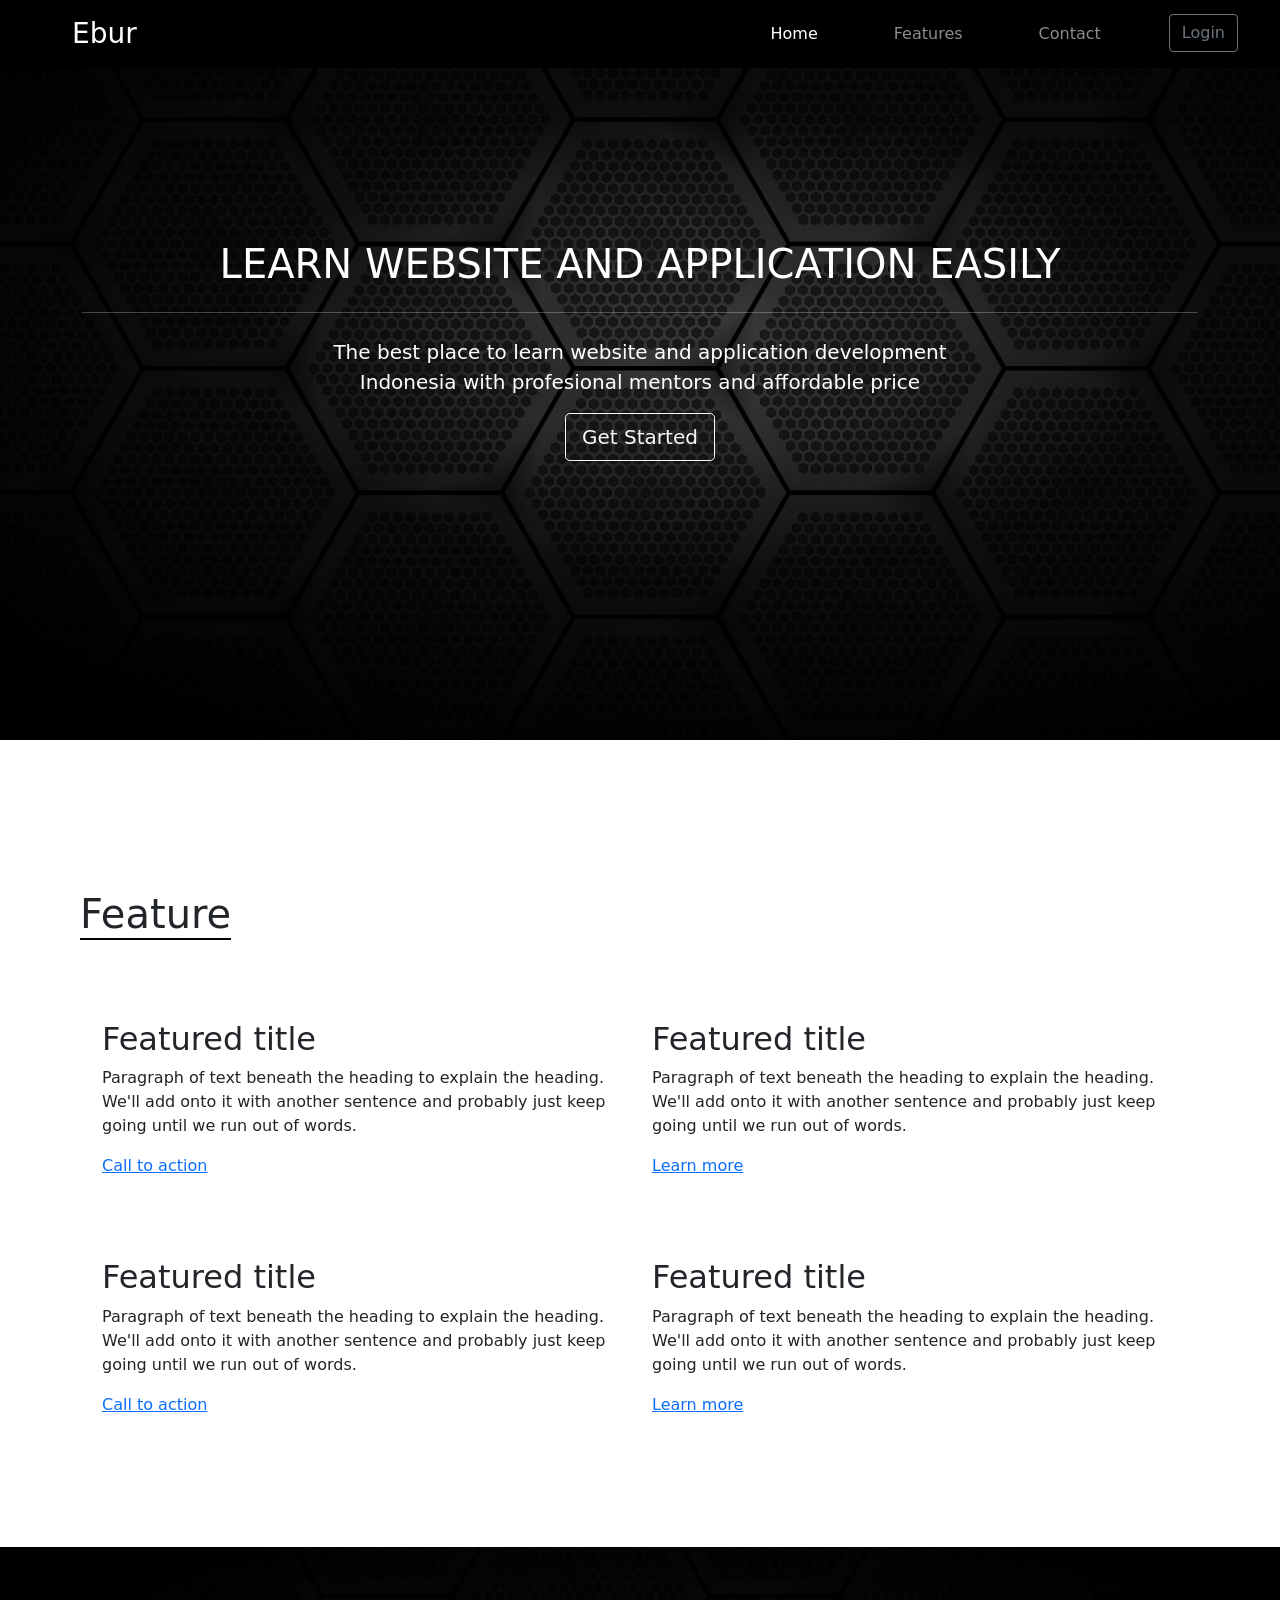
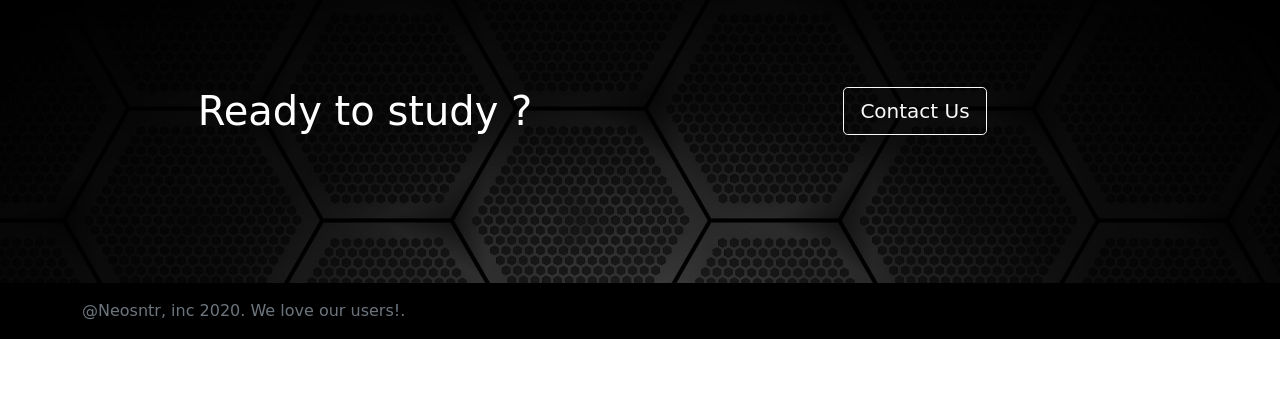
==== index.html @ 44151724 "Initial commit" ====
<!DOCTYPE html>
<html lang="en">
  <head>
    <meta charset="UTF-8" />
    <meta http-equiv="X-UA-Compatible" content="IE=edge" />
    <meta name="viewport" content="width=device-width, initial-scale=1.0" />
    <link rel="stylesheet" href="css/bootstrap.css" />
    <link rel="stylesheet" href="style.css" />
    <title>Portfolio</title>
  </head>
  <body>
    <!-- Navbar -->
    <nav class="navbar navbar-expand-lg navbar-dark fixed-top">
      <div class="container-fluid">
        <a class="navbar-brand fs-3" href="">Ebur</a>
        <button class="navbar-toggler" type="button" data-bs-toggle="collapse" data-bs-target="#navbarNav" aria-controls="navbarNav" aria-expanded="false" aria-label="Toggle navigation">
          <span class="navbar-toggler-icon"></span>
        </button>
        <div class="collapse navbar-collapse" id="navbarNav">
          <ul class="navbar-nav ms-auto">
            <li class="nav-item">
              <a class="nav-link active" aria-current="page" href="#">Home</a>
            </li>
            <li class="nav-item">
              <a class="nav-link" href="#Feature">Features</a>
            </li>
            <li class="nav-item">
              <a class="nav-link" href="#">Contact</a>
            </li>
            <li class="nav-item">
              <a class="btn btn-outline-secondary">Login</a>
            </li>
          </ul>
        </div>
      </div>
    </nav>
    <!-- Akhir Nav -->
    <!-- Jumpbotron -->
    <div class="jumbotron jumbotron-fluid text-center">
      <div class="container">
        <h1 class="display-4 fs-1">LEARN WEBSITE AND APPLICATION EASILY</h1>
        <hr class="my-4" />
        <p class="lead fs-5">
          The best place to learn website and application development <br />
          Indonesia with profesional mentors and affordable price
        </p>
        <a class="btn btn-outline-light btn-lg" href="#" role="button">Get Started</a>
      </div>
    </div>
    <!-- End -->
    <!-- Feature -->
    <div id="Feature" class="feature">
      <h1 class="feature-h1">Feature</h1>
      <div class="container">
        <div class="row">
          <div class="col">
            <h2>Featured title</h2>
            <p>Paragraph of text beneath the heading to explain the heading. We'll add onto it with another sentence and probably just keep going until we run out of words.</p>
            <a href="#"> Call to action </a>
          </div>
          <div class="col">
            <div class="feature-icon bg-primary bg-gradient"></div>
            <h2>Featured title</h2>
            <p>Paragraph of text beneath the heading to explain the heading. We'll add onto it with another sentence and probably just keep going until we run out of words.</p>
            <a href="#"> Learn more </a>
          </div>
        </div>
        <div class="row">
          <div class="col">
            <h2>Featured title</h2>
            <p>Paragraph of text beneath the heading to explain the heading. We'll add onto it with another sentence and probably just keep going until we run out of words.</p>
            <a href="#"> Call to action </a>
          </div>
          <div class="col">
            <div class="feature-icon bg-primary bg-gradient"></div>
            <h2>Featured title</h2>
            <p>Paragraph of text beneath the heading to explain the heading. We'll add onto it with another sentence and probably just keep going until we run out of words.</p>
            <a href="#"> Learn more </a>
          </div>
        </div>
      </div>
    </div>
    <!-- End -->
    <!-- Contact -->
    <div id="Contact">
      <div class="jumbotron text-center">
        <div class="container px-4">
          <div class="row gx-5">
            <div class="col contact-content">
              <h1 class="display-5 fs-1">Ready to study ?</h1>
            </div>
            <div class="col contact-content">
              <a class="btn btn-outline-light btn-lg" href="#" role="button">Contact Us</a>
            </div>
          </div>
        </div>
      </div>
      <!-- End -->
      <!-- Footer -->
      <footer class="footer mt-auto py-3" style="background-color: black">
        <div class="container">
          <span class="text-muted">@Neosntr, inc 2020. We love our users!.</span>
        </div>
      </footer>
      <!-- End -->
    </div>
    <script src="js/bootstrap.js"></script>
  </body>
</html>
---- style.css ----
* {
  margin: 0;
  padding: 0;
}
/* Navbar */
nav ul li {
  padding: 0 30px;
}

.navbar-brand {
  padding-left: 60px;
}

nav {
  background-color: black;
}

/* jumbotron */
.jumbotron-fluid {
  background-image: url("media/jumbotron.jpg");
  background-size: cover;
  height: 800px;
  padding-top: 300px;
  color: white;
}

/* Feature */
.feature {
  padding: 150px 0;
}

.feature-h1 {
  margin-left: 80px;
  margin-bottom: 40px;
  border-bottom: 2px solid black;
  width: fit-content;
}

.row {
  padding: 40px 20px;
}

/* Contact */
.jumbotron {
  background-image: url("media/contact.jpg");
  background-size: cover;
  color: white;
}

.contact-content {
  padding: 100px 0;
}

/* Responsive Breakpoint */
@media (min-width: 992px) {
  .jumbotron {
    margin-top: -60px;
  }
}
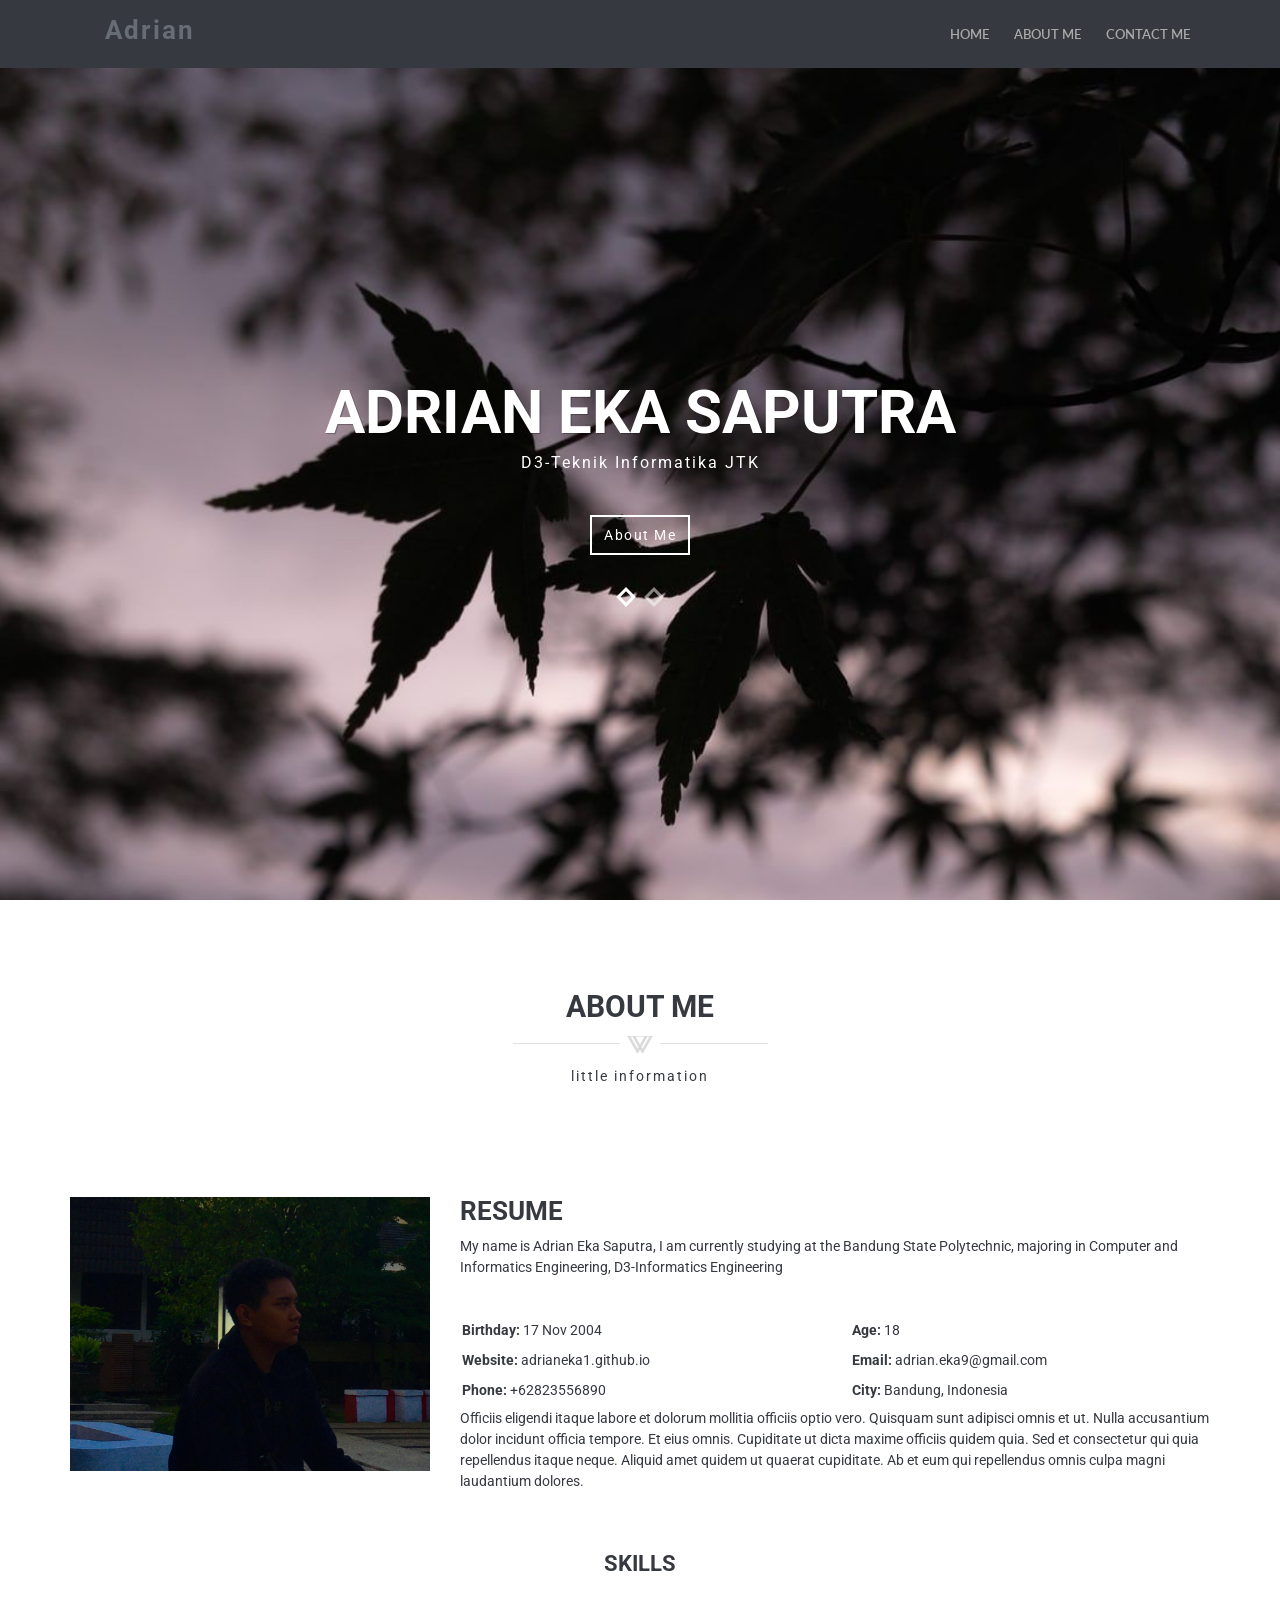
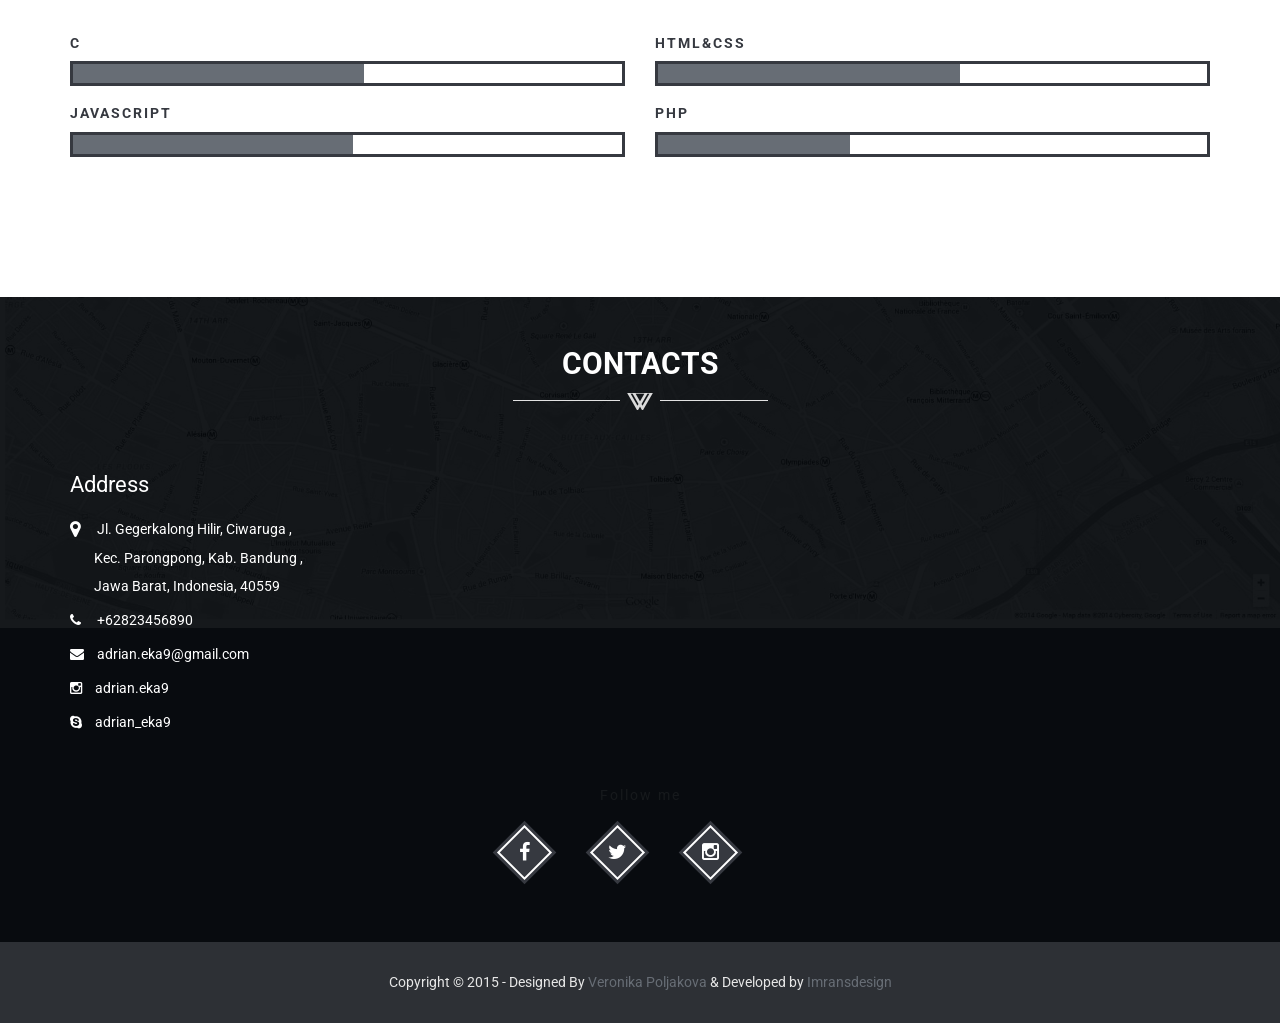
==== commit bfac44c7: "first commit" ====
--- a/index.html
+++ b/index.html
@@ -1,109 +1,353 @@
-<!DOCTYPE html>
-<html lang="en">
-  <head>
-    <meta charset="UTF-8" />
-    <meta http-equiv="X-UA-Compatible" content="IE=edge" />
-    <meta name="viewport" content="width=device-width, initial-scale=1.0" />
-    <link rel="stylesheet" href="css/bootstrap.css" />
-    <link rel="stylesheet" href="style.css" />
-    <title>Portfolio</title>
-  </head>
-  <body>
-    <!-- Navbar -->
-    <nav class="navbar navbar-expand-lg navbar-dark fixed-top">
-      <div class="container-fluid">
-        <a class="navbar-brand fs-3" href="">Ebur</a>
-        <button class="navbar-toggler" type="button" data-bs-toggle="collapse" data-bs-target="#navbarNav" aria-controls="navbarNav" aria-expanded="false" aria-label="Toggle navigation">
-          <span class="navbar-toggler-icon"></span>
-        </button>
-        <div class="collapse navbar-collapse" id="navbarNav">
-          <ul class="navbar-nav ms-auto">
-            <li class="nav-item">
-              <a class="nav-link active" aria-current="page" href="#">Home</a>
-            </li>
-            <li class="nav-item">
-              <a class="nav-link" href="#Feature">Features</a>
-            </li>
-            <li class="nav-item">
-              <a class="nav-link" href="#">Contact</a>
-            </li>
-            <li class="nav-item">
-              <a class="btn btn-outline-secondary">Login</a>
-            </li>
-          </ul>
-        </div>
-      </div>
-    </nav>
-    <!-- Akhir Nav -->
-    <!-- Jumpbotron -->
-    <div class="jumbotron jumbotron-fluid text-center">
-      <div class="container">
-        <h1 class="display-4 fs-1">LEARN WEBSITE AND APPLICATION EASILY</h1>
-        <hr class="my-4" />
-        <p class="lead fs-5">
-          The best place to learn website and application development <br />
-          Indonesia with profesional mentors and affordable price
-        </p>
-        <a class="btn btn-outline-light btn-lg" href="#" role="button">Get Started</a>
-      </div>
-    </div>
-    <!-- End -->
-    <!-- Feature -->
-    <div id="Feature" class="feature">
-      <h1 class="feature-h1">Feature</h1>
-      <div class="container">
-        <div class="row">
-          <div class="col">
-            <h2>Featured title</h2>
-            <p>Paragraph of text beneath the heading to explain the heading. We'll add onto it with another sentence and probably just keep going until we run out of words.</p>
-            <a href="#"> Call to action </a>
-          </div>
-          <div class="col">
-            <div class="feature-icon bg-primary bg-gradient"></div>
-            <h2>Featured title</h2>
-            <p>Paragraph of text beneath the heading to explain the heading. We'll add onto it with another sentence and probably just keep going until we run out of words.</p>
-            <a href="#"> Learn more </a>
-          </div>
-        </div>
-        <div class="row">
-          <div class="col">
-            <h2>Featured title</h2>
-            <p>Paragraph of text beneath the heading to explain the heading. We'll add onto it with another sentence and probably just keep going until we run out of words.</p>
-            <a href="#"> Call to action </a>
-          </div>
-          <div class="col">
-            <div class="feature-icon bg-primary bg-gradient"></div>
-            <h2>Featured title</h2>
-            <p>Paragraph of text beneath the heading to explain the heading. We'll add onto it with another sentence and probably just keep going until we run out of words.</p>
-            <a href="#"> Learn more </a>
-          </div>
-        </div>
-      </div>
-    </div>
-    <!-- End -->
-    <!-- Contact -->
-    <div id="Contact">
-      <div class="jumbotron text-center">
-        <div class="container px-4">
-          <div class="row gx-5">
-            <div class="col contact-content">
-              <h1 class="display-5 fs-1">Ready to study ?</h1>
-            </div>
-            <div class="col contact-content">
-              <a class="btn btn-outline-light btn-lg" href="#" role="button">Contact Us</a>
-            </div>
-          </div>
-        </div>
-      </div>
-      <!-- End -->
-      <!-- Footer -->
-      <footer class="footer mt-auto py-3" style="background-color: black">
-        <div class="container">
-          <span class="text-muted">@Neosntr, inc 2020. We love our users!.</span>
-        </div>
-      </footer>
-      <!-- End -->
-    </div>
-    <script src="js/bootstrap.js"></script>
-  </body>
+<!doctype html>
+<html lang="en-US">
+	<head>
+
+		<meta charset="utf-8">
+		<meta http-equiv="X-UA-Compatible" content="IE=edge">
+		<title>PortFolio AdrianEkaS(221511036)</title>
+        <link href="img/arrow-right.png" rel="icon">
+
+
+		<meta content="" name="description">
+        <meta content="" name="keywords">
+
+		<!-- Mobile Metas -->
+		<meta name="viewport" content="width=device-width, initial-scale=1">
+        
+        <!-- Google Fonts  -->
+		<link href='http://fonts.googleapis.com/css?family=Roboto:400,700,500' rel='stylesheet' type='text/css'> <!-- Body font -->
+		<link href='http://fonts.googleapis.com/css?family=Lato:300,400' rel='stylesheet' type='text/css'> <!-- Navbar font -->
+        <link href="https://fonts.googleapis.com/css2?family=Antonio:wght@100&family=Pacifico&display=swap" rel="stylesheet">
+
+		<!-- Libs and Plugins CSS -->
+		<link rel="stylesheet" href="inc/bootstrap/css/bootstrap.min.css">
+		<link rel="stylesheet" href="inc/animations/css/animate.min.css">
+		<link rel="stylesheet" href="inc/font-awesome/css/font-awesome.min.css"> <!-- Font Icons -->
+		<link rel="stylesheet" href="inc/owl-carousel/css/owl.carousel.css">
+		<link rel="stylesheet" href="inc/owl-carousel/css/owl.theme.css">
+
+		<!-- Theme CSS -->
+        <link rel="stylesheet" href="css/reset.css">
+		<link rel="stylesheet" href="css/style.css">
+		<link rel="stylesheet" href="css/mobile.css">
+
+		<!-- Skin CSS -->
+		<link rel="stylesheet" href="css/skin/cool-gray.css">
+        <!-- <link rel="stylesheet" href="css/skin/ice-blue.css"> -->
+        <!-- <link rel="stylesheet" href="css/skin/summer-orange.css"> -->
+        <!-- <link rel="stylesheet" href="css/skin/fresh-lime.css"> -->
+        <!-- <link rel="stylesheet" href="css/skin/night-purple.css"> -->
+
+		<!-- HTML5 Shim and Respond.js IE8 support of HTML5 elements and media queries -->
+		<!-- WARNING: Respond.js doesn't work if you view the page via file:// -->
+
+		<!--[if lt IE 9]>
+			<script src="https://oss.maxcdn.com/html5shiv/3.7.2/html5shiv.min.js"></script>
+			<script src="https://oss.maxcdn.com/respond/1.4.2/respond.min.js"></script>
+		<![endif]-->
+
+	</head>
+
+    <body data-spy="scroll" data-target="#main-navbar">
+        <div class="page-loader"></div>  <!-- Display loading image while page loads -->
+    	<div class="body">
+        
+            <!--========== BEGIN HEADER ==========-->
+            <header id="header" class="header-main">
+
+                <!-- Begin Navbar -->
+                <nav id="main-navbar" class="navbar navbar-default navbar-fixed-top" role="navigation"> <!-- Classes: navbar-default, navbar-inverse, navbar-fixed-top, navbar-fixed-bottom, navbar-transparent. Note: If you use non-transparent navbar, set "height: 98px;" to #header -->
+
+                  <div class="container">
+
+                    <!-- Brand and toggle get grouped for better mobile display -->
+                    <div class="navbar-header">
+                      <button type="button" class="navbar-toggle collapsed" data-toggle="collapse" data-target="#bs-example-navbar-collapse-1">
+                        <span class="sr-only">Toggle navigation</span>
+                        <span class="icon-bar"></span>
+                        <span class="icon-bar"></span>
+                        <span class="icon-bar"></span>
+                      </button>
+                      <a class="logo" href="index.html"><h3>Adrian</h3></a>
+                    </div>
+
+                    <!-- Collect the nav links, forms, and other content for toggling -->
+                    <div class="collapse navbar-collapse" id="bs-example-navbar-collapse-1">
+                        <ul class="nav navbar-nav navbar-right">
+                            <li><a class="page-scroll" href="body">Home</a></li>
+                            <li><a class="page-scroll" href="#about-section">About Me</a></li>
+                            <li><a class="page-scroll" href="#contact-section">Contact Me</a></li>
+                        </ul>
+                        <!--Hamburg button-->
+                        <div class="menu-toggle">
+                            <!-- <input type="checkbox" name="" id=""> -->
+                            <span></span>
+                            <span></span>
+                            <span></span>
+                        </div>
+                    </div><!-- /.navbar-collapse -->
+                  </div><!-- /.container -->
+                </nav>
+                <!-- End Navbar -->
+
+            </header>
+            <!-- ========= END HEADER =========-->
+            
+            
+            
+            
+        	<!-- Begin text carousel intro section -->
+			<section id="text-carousel-intro-section" class="parallax" data-stellar-background-ratio="0.5" style="background-image: url(img/slider1.jpg);">
+				
+				<div class="container">
+					<div class="caption text-center text-white" data-stellar-ratio="0.7">
+
+						<div id="owl-intro-text" class="owl-carousel">
+							<div class="item">
+								<h1>Adrian Eka Saputra</h1>
+								<p>D3-Teknik Informatika JTK</p>
+                                <div class="extra-space-l"></div>
+								<a class="btn btn-blank page-scroll" href="#about-section" role="button">About Me</a>
+							</div>
+							<div class="item">
+								<h1>Adrian Eka Saputra</h1>
+								<p>D3-Teknik Informatika JTK</p>
+                                <div class="extra-space-l"></div>
+								<a class="btn btn-blank page-scroll" href="#contact-section" role="button">Contact Me</a>
+							</div>
+						</div>
+
+					</div> <!-- /.caption -->
+				</div> <!-- /.container -->
+
+			</section>
+			<!-- End text carousel intro section -->
+                
+                
+                
+                
+            <!-- Begin about section -->
+			<section id="about-section" class="page bg-style1">
+                <!-- Begin page header-->
+                <div class="page-header-wrapper">
+                    <div class="container">
+                        <div class="extra-space-l"></div>
+                        <div class="page-header text-center wow fadeInUp" data-wow-delay="0.3s">
+                            <h2>About Me</h2>
+                            <div class="devider"></div>
+                            <p class="subtitle">little information</p>
+                        </div>
+                    </div>
+                </div>
+                <!-- End page header-->
+
+                <!-- Begin rotate box-1 -->
+                <div class="about" style="position: relative; margin-top: 50px;">
+                    <div class="container">
+                        <div class="row">
+                            <div class="col-lg-4">
+                              <img src="img/1.jpg" class="img-fluid" alt="" style="width: 100%;">
+                            </div>
+                            <div class="col-lg-8 pt-4 pt-lg-0 content">
+                              <h3 class="">RESUME</h3>
+                              <p class="fst-italic">
+                                My name is Adrian Eka Saputra, I am currently studying at the Bandung State Polytechnic, majoring in Computer and Informatics Engineering, D3-Informatics Engineering
+                              </p>
+                              <div class="extra-space-l"></div>
+                              <div class="row">
+                                <div class="col-lg-6">
+                                  <ul>
+                                    <li><i class=""></i> <strong>Birthday:</strong> 17 Nov 2004</li>
+                                    <li><i class=""></i> <strong>Website:</strong> adrianeka1.github.io</li>
+                                    <li><i class=""></i> <strong>Phone:</strong> +62823556890</li>
+                                  </ul>
+                                </div>
+                                <div class="col-lg-6">
+                                  <ul>
+                                    <li><i class=""></i> <strong>Age:</strong> 18</li>
+                                    <li><i class=""></i> <strong>Email:</strong> adrian.eka9@gmail.com</li>
+                                    <li><i class=""></i> <strong>City:</strong> Bandung, Indonesia</li>
+                                  </ul>
+                                </div>
+                              </div>
+                              <p>
+                                Officiis eligendi itaque labore et dolorum mollitia officiis optio vero. Quisquam sunt adipisci omnis et ut. Nulla accusantium dolor incidunt officia tempore. Et eius omnis.
+                                Cupiditate ut dicta maxime officiis quidem quia. Sed et consectetur qui quia repellendus itaque neque. Aliquid amet quidem ut quaerat cupiditate. Ab et eum qui repellendus omnis culpa magni laudantium dolores.
+                              </p>
+                            </div>
+                          </div> <!-- /.row -->
+                    </div> <!-- /.container -->
+                </div>
+                <!-- End rotate box-1 -->
+                
+                <div class="extra-space-l"></div>
+                
+                <!-- Begin page header--> 
+                <div class="page-header-wrapper" style="position: relative; margin-top: 20px;">
+                    <div class="container">
+                        <div class="page-header text-center wow fadeInUp" data-wow-delay="0.3s">
+                            <h4>SKILLS</h4>
+                        </div>
+                    </div>
+                </div>
+                <!-- End page header-->
+                
+                <!-- Begin Our Skills -->
+                <div class="our-skills">
+                	<div class="container">
+                    	<div class="row">
+                        
+                        	<div class="col-sm-6">
+                                <div class="skill-bar wow slideInLeft" data-wow-delay="0.2s">
+                                    <div class="progress-lebel">
+                                        <h6>C</h6>
+                                    </div>
+                                    <div class="progress">
+                                      <div class="progress-bar" role="progressbar" aria-valuenow="53" aria-valuemin="0" aria-valuemax="100" style="width: 53%;">
+                                      </div>
+                                    </div>
+                                </div>
+                            </div>
+                            
+                            <div class="col-sm-6">
+                                <div class="skill-bar wow slideInRight" data-wow-delay="0.2s">
+                                    <div class="progress-lebel">
+                                        <h6>HTML&CSS</h6>
+                                    </div>
+                                    <div class="progress">
+                                      <div class="progress-bar" role="progressbar" aria-valuenow="55" aria-valuemin="0" aria-valuemax="100" style="width: 55%;">
+                                      </div>
+                                    </div>
+                                </div>
+                            </div>
+                            
+                            <div class="col-sm-6">
+                                <div class="skill-bar wow slideInLeft" data-wow-delay="0.4s">
+                                    <div class="progress-lebel">
+                                        <h6>JAVASCRIPT</h6>
+                                    </div>
+                                    <div class="progress">
+                                      <div class="progress-bar" role="progressbar" aria-valuenow="51" aria-valuemin="0" aria-valuemax="100" style="width: 51%;">
+                                      </div>
+                                    </div>
+                                </div>
+                            </div>
+                            
+                            <div class="col-sm-6">
+                                <div class="skill-bar wow slideInRight" data-wow-delay="0.4s">
+                                    <div class="progress-lebel">
+                                        <h6>PHP</h6>
+                                    </div>
+                                    <div class="progress">
+                                      <div class="progress-bar" role="progressbar" aria-valuenow="35" aria-valuemin="0" aria-valuemax="100" style="width: 35%;">
+                                      </div>
+                                    </div>
+                                </div>
+                            </div>
+                            
+                        </div> <!-- /.row -->
+                    </div> <!-- /.container -->
+                </div>
+                <!-- End Our Skill -->
+          </section><br><br><br><br><br>
+          <!-- End about section -->                          
+                
+            <!-- Begin contact section -->
+			<section id="contact-section" class="page text-white parallax" data-stellar-background-ratio="0.5" style="background-image: url(img/map-bg.jpg);">
+            <div class="cover"></div>
+            
+                 <!-- Begin page header-->
+                <div class="page-header-wrapper">
+                    <div class="container">
+                        <div class="page-header text-center wow fadeInDown" data-wow-delay="0.4s">
+                            <h2>Contacts</h2>
+                            <div class="devider"></div>
+                        </div>
+                    </div>
+                </div>
+                <!-- End page header-->
+                
+                <div class="contact" data-wow-delay="0.4s">
+                    <div class="container">
+                    	<div class="row">
+                        
+                            <div class="col-sm-6 wow fadeInUp   ">
+                                <div class="contact-info">
+                                    <h4>Address</h4>
+                                    <ul class="contact-address">
+			                            <li><i class="fa fa-map-marker fa-lg"></i>&nbsp; Jl. Gegerkalong Hilir, Ciwaruga ,<br><br>&nbsp;&nbsp;&nbsp;&nbsp;&nbsp;&nbsp;&nbsp; Kec. Parongpong, Kab. Bandung ,<br><br>&nbsp;&nbsp;&nbsp;&nbsp;&nbsp;&nbsp;&nbsp; Jawa Barat, Indonesia, 40559</li>
+			                            <li><i class="fa fa-phone"></i>&nbsp; +62823456890</li>
+			                            <li><i class="fa fa-envelope"></i> adrian.eka9@gmail.com</li>
+			                            <li><i class="fa fa-instagram"></i> adrian.eka9</li>
+			                            <li><i class="fa fa-skype"></i> adrian_eka9</li>
+			                        </ul>
+                                </div>
+                            </div>
+                        
+                        	<div class="col-sm-6">
+                                <div class="wow slideInLeft">
+                                    <iframe src="https://www.google.com/maps/embed?pb=!1m18!1m12!1m3!1d3961.1535158114493!2d107.57158381379251!3d-6.872202069147604!2m3!1f0!2f0!3f0!3m2!1i1024!2i768!4f13.1!3m3!1m2!1s0x2e68e420abc30acf%3A0x10569255865460a5!2sPoliteknik%20Negeri%20Bandung!5e0!3m2!1sen!2sid!4v1668011132687!5m2!1sen!2sid" width="100%" height="300" style="border:0;" allowfullscreen="" loading="lazy" referrerpolicy="no-referrer-when-downgrade"></iframe>
+                                </div>
+                            </div>                                                                                
+                        </div> <!-- /.row -->
+                        <div class="row">
+                            <div class="col">
+                                <div class="container">
+                                    <ul class="social-list">
+                                        <p class="subtitle">Follow me</p><br>
+                                        <li> <a href="#" class="rotate-box-1 square-icon text-center wow zoomIn" data-wow-delay="0.3s"><span class="rotate-box-icon"><i class="fa fa-facebook"></i></span></a></li>
+                                        <li> <a href="#" class="rotate-box-1 square-icon text-center wow zoomIn" data-wow-delay="0.4s"><span class="rotate-box-icon"><i class="fa fa-twitter"></i></span></a></li>
+                                        <li> <a href="#" class="rotate-box-1 square-icon text-center wow zoomIn" data-wow-delay="0.5s"><span class="rotate-box-icon"><i class="fa fa-instagram"></i></span></a></li>                 
+                                    </ul>
+                                </div>
+                            </div>
+                        </div>
+                    </div> <!-- /.container -->
+                </div>
+            </section>
+            <!-- End contact section -->
+                
+                
+
+                
+            <!-- Begin footer -->
+            <footer class="text-off-white">
+            
+                
+                
+                <div class="footer">
+                    <div class="container text-center wow fadeIn" data-wow-delay="0.4s">
+                        <p class="copyright">Copyright &copy; 2015 - Designed By <a href="https://www.behance.net/poljakova" class="theme-author">Veronika Poljakova</a> &amp; Developed by <a href="http://www.imransdesign.com/" class="theme-author">Imransdesign</a></p>
+                    </div>
+                </div>
+
+            </footer>
+            <!-- End footer -->
+
+            <a href="#" class="scrolltotop"><i class="fa fa-arrow-up"></i></a> <!-- Scroll to top button -->
+                                              
+        </div><!-- body ends -->
+        
+        
+        
+        
+        <!-- Plugins JS -->
+		<script src="inc/jquery/jquery-1.11.1.min.js"></script>
+		<script src="inc/bootstrap/js/bootstrap.min.js"></script>
+		<script src="inc/owl-carousel/js/owl.carousel.min.js"></script>
+		<script src="inc/stellar/js/jquery.stellar.min.js"></script>
+		<script src="inc/animations/js/wow.min.js"></script>
+        <script src="inc/waypoints.min.js"></script>
+		<script src="inc/isotope.pkgd.min.js"></script>
+		<script src="inc/classie.js"></script>
+		<script src="inc/jquery.easing.min.js"></script>
+		<script src="inc/jquery.counterup.min.js"></script>
+		<script src="inc/smoothscroll.js"></script>
+
+		<!-- Theme JS -->
+		<script src="js/theme.js"></script>
+
+    </body> 
+        
+            
 </html>
--- a/css/style.css
+++ b/css/style.css
@@ -0,0 +1,1168 @@
+/*---------------------------------------------------------------------------------
+
+Master Stylesheet
+
+	Template:	 Unika - Responsive One Page HTML5 Template
+	Author:		 imransdesign.com
+	URL:		 http://imransdesign.com/
+    Designed By: https://www.behance.net/poljakova
+	Version:	1.0	
+
+---------------------------------------------------------------------------------*/
+
+html {
+	height: 100% !important;
+}
+body {
+	position: relative;
+	height: 100%;
+	font-size: 14px;
+	color: #363940;
+}
+body .body {
+	height: 100%;
+}
+.cover {
+	position: absolute;
+	width: 100%;
+	height: 100%;
+	left: 0px;
+	top: 0px;
+	background-color: rgba(0, 46, 82, 0.15);
+	padding: 20px;
+}
+.page {
+  overflow: hidden;
+  background-color: #fff;
+  padding: 50px 0;
+}
+* {
+	border-radius: 0 !important;
+	-webkit-border-radius: 0 !important;
+	-moz-border-radius: 0 !important;
+}
+*:focus { 
+	outline: none !important;
+	box-shadow: none !important;
+}
+
+/* Begin Fonts */
+body {
+	font-family: 'Roboto', Helvetica, Arial, sans-serif;
+}
+h1, h2, h3, h4, h5, h6 {
+	font-family: 'Roboto', Helvetica, Arial, sans-serif;
+	font-weight: 700;
+	margin-bottom: 10px;
+}
+h1 {
+	font-size: 36px;
+}
+h2 {
+	font-size: 30px;
+}
+h3 {
+	font-size: 26px;
+}
+h4 {
+	font-size: 22px;
+}
+h5 {
+	font-size: 18px;
+}
+p {
+	font: 14px/1.5em "Roboto";
+}
+.navbar-nav > li > a {
+	font-family: "Lato", Helvetica, Arial, sans-serif;
+}
+/* End Fonts */
+
+
+section {
+	position: relative;
+}
+.page-loader {
+	position: fixed;
+	left: 0px;
+	top: 0px;
+	width: 100%;
+	height: 100%;
+	z-index: 99999;
+	background: #FFF url(../img/page-loader.gif) center center no-repeat;
+}
+.devider {
+	width: 100%;
+	height: 23px;
+	background: url('../img/devider.png') no-repeat center center;
+	margin: 5px 0 10px;
+}
+.thumbnail {
+	padding: 15px;
+	margin-bottom: 20px;
+	background-color: #FFF;
+	border: 1px solid #DDD;
+	-webkit-transition: all 0.2s ease-in-out;
+	-moz-transition: all 0.2s ease-in-out;
+	-o-transition: all 0.2s ease-in-out;
+	-ms-transition: all 0.2s ease-in-out;
+	transition: all 0.2s ease-in-out;
+}
+.form-control {
+	-webkit-box-shadow: none;
+	box-shadow: none;
+}
+.parallax {
+	position: relative;
+	background-position: 0 0;
+	background-repeat: no-repeat;
+	background-attachment: fixed;
+	-webkit-background-size: cover;
+  	background-size: cover;
+}
+
+#header {
+	/* height: 98px; */
+}
+
+
+/* ===== Begin text colors ===== */
+.text-main { color: #363940; } /* Theme main color */
+.text-white { color: #FFF; }
+.text-off-white { color: #e7e7e7;}
+.text-dark { color: #000; }
+
+
+/* ===== Begin navbar ===== */
+.navbar {
+	margin: 0;
+	border: none;
+	-webkit-transition: all 0.2s ease-in-out;
+	-moz-transition: all 0.2s ease-in-out;
+	-o-transition: all 0.2s ease-in-out;
+	-ms-transition: all 0.2s ease-in-out;
+	transition: all 0.2s ease-in-out;
+}
+.navbar .container {
+	padding-left: 50px;
+	padding-right: 50px;
+}
+
+
+/* Navbar brand (logo) */
+.logo{
+    font-family: 'Pacifico', cursive;
+    letter-spacing: 2px;
+	margin-top: 16px;
+	position :absolute;
+}
+.navbar-brand {
+	background-repeat: no-repeat;
+	background-position: left center;
+	width: 150px;
+	height: auto;
+	padding: 24px 0;
+	text-indent: -99999px;
+	font-size: 24px;
+	font-weight: 600;
+	line-height: 20px;
+	letter-spacing: 4px;
+	-webkit-transition: all 0.2s ease-in-out;
+	-moz-transition: all 0.2s ease-in-out;
+	-o-transition: all 0.2s ease-in-out;
+	-ms-transition: all 0.2s ease-in-out;
+	transition: all 0.2s ease-in-out;
+}
+.navbar-default .navbar-brand {
+	background-image: url(../img/logo.png);
+}
+.navbar-shrink .navbar-brand {
+	background-image: url(../img/logo.png);
+}
+.navbar-transparent .navbar-brand {
+	background-image: url(../img/logo.png);
+}
+.navbar-inverse .navbar-brand {
+	background-image: url(../img/logo.png);
+}
+
+/* Navbar links */
+.navbar-nav > li > a {
+	padding: 24px 0;
+	margin-left: 25px;
+	text-transform: uppercase;
+	font-size: 13px;
+	font-weight: 600;
+}
+
+/* Navbar dropdown */
+.dropdown-left {
+	left: 0 !important;
+	right: auto !important;
+}
+.dropdown-right {
+	right: 0 !important;
+	left: auto !important;
+}
+.navbar-default .navbar-nav > .open > a, .navbar-default .navbar-nav > .open > a:hover, .navbar-default .navbar-nav > .open > a:focus {
+	background-color: transparent;
+}
+.navbar-default .dropdown-menu {
+	padding: 10px 0;
+}
+.dropdown-menu > li > a {
+	padding: 4px 20px;
+	text-transform: uppercase;
+}
+.dropdown-menu > li > a:hover, .dropdown-menu > li > a:focus, .dropdown-menu > li > a.active, .dropdown-menu > .active > a, .dropdown-menu > .active > a:hover, .dropdown-menu > .active > a:focus {
+	text-decoration: none;
+	background-color: transparent;
+}
+
+/* Navbar inverse dropdown */
+.navbar-inverse .dropdown-menu {
+	padding: 10px 0;
+}
+
+/* Navbar fixed */
+.navbar-fixed-top .container {
+	-webkit-transition: all 0.2s ease-in-out;
+	-moz-transition: all 0.2s ease-in-out;
+	-o-transition: all 0.2s ease-in-out;
+	-ms-transition: all 0.2s ease-in-out;
+	transition: all 0.2s ease-in-out;
+}
+
+.navbar-shrink {
+	z-index: 9999;
+	-webkit-box-shadow: 0 1px 3px rgba(0, 0, 0, 0.12);
+	-moz-box-shadow: 0 1px 3px rgba(0, 0, 0, 0.12);
+	box-shadow: 0 1px 3px rgba(0, 0, 0, 0.12);
+}
+.navbar-shrink .navbar-brand {
+	font-size: 20px;
+}
+.navbar-default.navbar-fixed-top.navbar-shrink .container {
+}
+.navbar-fixed-top.navbar-shrink .container {
+	padding-top: 0 !important;
+	padding-bottom: 0 !important;
+}
+.navbar-default.navbar-fixed-top.navbar-shrink .navbar-nav > li > a {
+	padding-top: 24px;
+	padding-bottom: 24px;
+}
+
+/* Navbar transparent */
+.navbar-transparent {
+	background-color: rgba(0, 0, 0, 0);
+}
+.navbar-fixed-top.navbar-transparent .container {
+	padding-top: 30px;
+	padding-bottom: 0;
+}
+.navbar-fixed-bottom.navbar-transparent .container {
+	padding-top: 0;
+	padding-bottom: 30px;
+}
+.navbar-transparent .navbar-nav > li > a {
+	color: #FFF;
+}
+.navbar-transparent .navbar-brand, .navbar-transparent .navbar-brand:focus {
+	color: #FFF;
+}
+/* ===== End navbar ===== */
+
+
+/* ===== Begin intro ===== */
+/* Begin text carousel intro */
+#text-carousel-intro-section {
+	height: 100%;
+}
+#text-carousel-intro-section .container {
+	height: 100%;
+}
+#text-carousel-intro-section .caption {
+	position: relative;
+	top: 50%;
+	margin-top: -70px;
+}
+#text-carousel-intro-section .caption h1 {
+	margin-top: 0;
+	margin-bottom: 5px;
+	font-size: 60px;
+	text-transform: uppercase;
+	text-shadow: 1px 1px 1px rgba(0,0,0,0.3);
+}
+#text-carousel-intro-section .caption p {
+	letter-spacing: 2px;
+	font-size: 16px;
+}
+/* End text carousel intro */
+/* ===== End intro ===== */
+
+
+/* ===== Begin roatet boxes ===== */
+/* Begin rotate box-1 */
+.rotate-box-1, .rotate-box-2 {
+	display: inline-block;
+	margin: 30px 0;
+	-webkit-transition: all 0.2s ease-in-out;
+	-moz-transition: all 0.2s ease-in-out;
+	-o-transition: all 0.2s ease-in-out;
+	-ms-transition: all 0.2s ease-in-out;
+	transition: all 0.2s ease-in-out;
+}
+a.rotate-box-1, a.rotate-box-2 {
+	text-decoration: none;
+	color: #363940;
+}
+a.rotate-box-1:hover, a.rotate-box-2:hover {
+	color: #676D75;
+}
+.rotate-box-1 .rotate-box-icon {
+	display: inline-block;
+	text-align: center;
+	margin-bottom: 15px;
+	margin-right: 25px;
+	margin-top: 10px;
+	float:left;
+	-webkit-transition: all 0.2s ease-in-out;
+	-moz-transition: all 0.2s ease-in-out;
+	-o-transition: all 0.2s ease-in-out;
+	-ms-transition: all 0.2s ease-in-out;
+	transition: all 0.2s ease-in-out;
+}
+.rotate-box-1.square-icon .rotate-box-icon, .rotate-box-2.square-icon .rotate-box-icon {
+	width: 45px;
+	height: 45px;
+	line-height: 45px;
+	color: #FFF !important;
+	font-size: 18px;
+	-webkit-transform: rotate(45deg);
+	-moz-transform: rotate(45deg);
+	-o-transform: rotate(45deg);
+	transform: rotate(45deg);
+}
+.rotate-box-1.square-icon .rotate-box-icon:after, .rotate-box-2.square-icon .rotate-box-icon:after {
+	content: "";
+	position: absolute;
+	top: 3px;
+	right: 3px;
+	bottom: 3px;
+	left: 3px;
+	border: 2px solid #FFF;
+}
+.rotate-box-1:hover.square-icon .rotate-box-icon , .rotate-box-2:hover.square-icon .rotate-box-icon{
+	-webkit-transform: rotate(0deg);
+	-moz-transform: rotate(0deg);
+	-o-transform: rotate(0deg);
+	transform: rotate(0deg);
+}
+.rotate-box-1.square-icon .rotate-box-icon .fa, .rotate-box-2.square-icon .rotate-box-icon .fa{
+	-webkit-transition: all 0.2s ease-in-out;
+	-moz-transition: all 0.2s ease-in-out;
+	-o-transition: all 0.2s ease-in-out;
+	-ms-transition: all 0.2s ease-in-out;
+	transition: all 0.2s ease-in-out;
+	-webkit-transform: rotate(-45deg);
+	-moz-transform: rotate(-45deg);
+	-o-transform: rotate(-45deg);
+	transform: rotate(-45deg);
+}
+.rotate-box-1:hover.square-icon .rotate-box-icon .fa, .rotate-box-2:hover.square-icon .rotate-box-icon .fa{
+	-webkit-transform: rotate(0deg);
+	-moz-transform: rotate(0deg);
+	-o-transform: rotate(0deg);
+	transform: rotate(0deg);
+}
+
+.rotate-box-1 .rotate-box-info a, .rotate-box-2 .rotate-box-info a {
+	-webkit-transition: all 0.2s ease-in-out;
+	-moz-transition: all 0.2s ease-in-out;
+	-o-transition: all 0.2s ease-in-out;
+	-ms-transition: all 0.2s ease-in-out;
+	transition: all 0.2s ease-in-out;
+}
+.rotate-box-1 h4, .rotate-box-2 h4 {
+	font-weight: 400;
+}
+.rotate-box-1 p {
+	padding: 0 10px;
+}
+.rotate-box-1 .rotate-box-info {
+	padding-left: 60px;
+}
+
+/* End rotate box-1 */
+
+
+/* Begin rotate box-2 */
+.rotate-box-2 .rotate-box-icon {
+	display: inline-block;
+	text-align: center;
+	margin-bottom: 15px;
+	-webkit-transition: all 0.2s ease-in-out;
+	-moz-transition: all 0.2s ease-in-out;
+	-o-transition: all 0.2s ease-in-out;
+	-ms-transition: all 0.2s ease-in-out;
+	transition: all 0.2s ease-in-out;
+}
+
+.rotate-box-2.square-icon .rotate-box-icon {
+	width: 75px;
+	height: 75px;
+	line-height: 75px;
+	font-size: 36px;
+}
+
+.rotate-box-2.square-icon .rotate-box-info {
+	margin-top: 30px;
+}
+/* End rotate box-2 */
+/* ===== End rotate boxes ===== */
+
+
+/* ===== Begin progress bar ===== */
+.skill-bar {
+}
+.progress {
+	overflow: visible;
+	height: 25px;
+	margin-bottom: 20px;
+	-webkit-box-shadow: none;
+	box-shadow: none;
+}
+.progress .percent {
+	position: relative;
+	background-color: #222;
+	padding: 7px;
+	color: #FFF;
+	top: -23px;
+}
+.progress .percent:after {
+	content: "";
+	position: absolute;
+	left: 50%;
+	margin-left: -4px;
+	bottom: -4px;
+	width: 0;
+	height: 0;
+	border-left: 4px solid rgba(0, 0, 0, 0);
+	border-right: 4px solid rgba(0, 0, 0, 0);
+	border-top: 4px solid #222;
+}
+.progress-bar {
+	font-size: 10px;
+	line-height: 7px;
+	text-align: right;
+	-webkit-box-shadow: none;
+	box-shadow: none;
+}
+.progress-lebel h6{
+	margin-bottom: 10px;
+	letter-spacing: 2px;
+}
+/* ===== End progress bar ===== */
+
+
+/* Begin cta section */
+#cta-section {
+	padding: 70px 0 80px;
+}
+.cta-btn {
+	margin-top: 30px;
+}
+/* End cta section */
+
+
+/* ===== Begin testimonial ===== */
+.testimonial {
+	position: relative;
+	overflow: hidden;
+	padding: 80px 0;
+}
+
+.testimonial .cover {
+	background-color: rgba(0, 7, 11, 0.87);
+}
+.testimonial-inner {
+	position: relative;
+	max-width: 800px;
+	z-index: 9;
+}
+.testimonial-inner .heading {
+	margin-bottom: 20px;
+}
+.testimonial-inner blockquote {
+	border: none;
+}
+.testimonial-inner blockquote p {
+	letter-spacing: 2px;
+	padding-bottom: 20px;
+}
+.testimonial-inner blockquote cite {
+	font-style: normal;
+	color: #fff;
+	font-size: 1.5em;
+}
+/* ===== End testimonial ===== */
+/* Begin About */
+.about .content ul {
+	list-style: none;
+	padding: 0;
+  }
+  
+  .about .content ul li {
+	padding-bottom: 10px;
+  }
+  
+  .about .content ul i {
+	font-size: 20px;
+	padding-right: 2px;
+	color: #34b7a7;
+  }
+  
+  .about .content p:last-child {
+	margin-bottom: 0;
+  }
+/* End */
+
+/* ===== Begin Portfolio===== */
+.portfolio_area{}
+.portfolio{}
+.portfoloi_top{}
+.portfoloi_content_area{}
+.portfolio_menu{
+	text-align: center;
+	overflow: hidden;
+	margin-top:22px;
+	margin-bottom:48px;
+}
+.portfolio_menu ul{
+	list-style: none outside none;
+    text-align: center;
+}
+.portfolio_menu ul li{
+    display: inline-block;
+}
+.portfolio_menu ul li a{
+	color: #363940;
+	background: transparent;
+    display: inline-block;
+    margin: 4px;
+    padding: 8px 10px;
+    text-decoration: none;
+    text-transform: uppercase;
+}
+.portfolio_content{}
+.portfolio_single_content{
+	position: relative;
+	top: 0;
+	left: 0;
+	width: 100%;
+	z-index: 5;
+	margin-bottom:30px;
+	overflow:hidden;
+	
+}
+.portfolio_single_content:hover img{
+	 -o-transform: scale(2);
+	 -webkit-transform: scale(2);
+	 -moz-transform: scale(2);
+	 -ms-transform: scale(2);
+	 transform: scale(2);
+}
+.portfolio_single_content img{
+	width: 100%;
+	position: relative;
+	top: 0;
+	left: 0;
+	z-index: 6;
+	cursor:pointer;
+	-moz-transition:all 1s;
+	-webkit-transition:all 1s;
+	-o-transition:all 1s;
+	-ms-transition:all 1s;
+	transition:all 1s;
+}
+.portfolio_single_content .canv{
+	width:100% !important;
+	height:100% !important;
+}
+.portfolio_single_content div+div{
+	background: none repeat scroll 0 0 rgba(255,255,255,.9);
+	bottom: -100%;
+	color: #FFC000;
+	font-weight: bold;
+	left: 0;
+	margin: 0;
+	min-height: 90px;
+	padding:31px 5px 0 10px;
+	position: absolute;
+	width: 100%;
+	z-index: 12;
+	border-top:0;
+}
+/*.portfolio_single_content:hover div+div{bottom: 0;}*/
+.portfolio_single_content div{
+	position:absolute;
+	top:0;
+	left:0;
+	z-index:10;
+	width:100%;
+	height:100%;
+	text-align:center;
+	transform:scale(0);
+	transition:all .6s;
+	opacity:0;
+}
+.portfolio_single_content:hover div{
+	transform:scale(1);
+	opacity:1;
+}
+.portfolio_single_content div a{
+	color: #FFFFFF;
+	display: block;
+	font-size: 18px;
+	font-weight: bold;
+	margin-top: 40%;
+	padding-bottom: 10px;
+	text-decoration: none;
+	text-transform: uppercase;
+}
+.portfolio_single_content div span{
+	color: #FFFFFF;
+	font-size: 14px;
+	font-weight: normal;
+	margin: 0;
+	padding: 0;
+	text-transform: uppercase;
+}
+.portfolio_content{}
+.portfolio_content{
+    margin-top: 36px;
+    overflow: hidden;
+}
+/* ===== End Portfolio===== */
+
+
+/* ===== Begin Counter-Up ===== */
+.counter-up {
+	position: relative;
+	background-color: #171717;
+	padding: 80px 0 50px 0;
+}
+.counter-up .cover {
+	background-color: rgba(0, 7, 11, 0.8);
+}
+.counter-up .fact {
+}
+.counter-up .fact.last {
+	border-right: none;
+}
+.counter-up .fact-inner {
+	padding-bottom: 30px;
+}
+.counter-up .fact-inner .counter {
+	font-size: 60px;
+}
+/* ===== End Counter-Up ===== */
+
+
+/* ===== Begin team ===== */
+.team-item {
+	height: 120px;
+}	
+.team-item .team-triangle {
+	width: 120px;
+	height: 120px;
+	background: transparent;
+	-ms-transform: rotate(45deg);
+	-webkit-transform: rotate(45deg);
+	transform: rotate(45deg);
+	margin: 0 auto;
+	position: relative;
+	top: 25px;
+	box-shadow: 0 0 0 6px #FFFFFF, 0 0 0 7px #dadbdb;
+	overflow: hidden;
+}
+.team-item img {
+    max-width: 100%;
+}
+.team-items {
+	margin-bottom: 50px;
+	padding-top: 10px;
+	margin-top: 0;
+}
+.team-triangle .content {
+	-ms-transform: rotate(-45deg);
+	-webkit-transform: rotate(-45deg);
+	transform: rotate(-45deg);
+	top: -35px;
+	position: absolute;
+	left: -37px;
+	width: 190px;
+	height: 190px;
+}
+.team-hover {
+	position: absolute;
+	top: 0;
+	left: 0;
+	width: 100%;
+	height: 100%;
+	background: rgba( 103, 109, 117, 0.9);
+	opacity: 0;
+	-webkit-transition: opacity 0.4s ease-in; /* For Safari 3.1 to 6.0 */
+    transition: opacity 0.4s ease-in;
+}
+.team-item .team-triangle:hover .team-hover {
+	opacity: 1;
+}
+.team-hover i {
+    color: rgba(255, 255, 255,.75);
+    font-size: 28px;
+    margin-top: 57px;
+    position: relative;
+}
+.team-hover p {
+    color: #ffffff;
+    font-size: 16px;
+    font-weight: 400;
+    margin-top: 0;
+}
+.team-items .col-md-2:nth-child(7n+5) {
+	clear: left;
+	margin-left: 24.9999999%;
+}
+.team-items .col-md-2:nth-child(7n+1) {
+	clear: left;
+	margin-left: 16.6666666%;
+}
+/* ===== End team ===== */
+
+
+/* ===== Begin partners ===== */
+#partners-section {
+	padding: 80px 0;
+}
+.partners {
+	background-color: #252320;
+}
+
+.partners img {
+	max-width: 100%;
+	padding: 0 15px;
+}
+/* ===== End partners ===== */
+
+
+/* ===== Begin panels ===== */
+.panel, .panel-heading, .panel-footer  {
+}
+/* ===== End panels ===== */
+
+/* ===== Begin prices ===== */
+.prices .panel {
+	position: relative;
+	overflow: hidden;
+	border: none;
+}
+.prices .panel-body .lead {
+	margin: 0;
+	font-size: 48px;
+}
+.prices .panel-footer {
+	padding: 25px 15px;
+}
+
+/* panel-default */
+.prices .panel-default .panel-heading {
+	padding-top: 25px;
+	border: none;
+}
+.prices .panel-default .panel-body {
+	background-color: #EEE;
+}
+.prices .panel-default .list-group-item {
+	color: #222;
+	border: none;
+}
+.prices .panel-default .panel-footer {
+	background-color: #EEE;
+}
+
+/* price-box-featured */
+.price-box-featured {
+	z-index: 9;
+}
+.price-box-featured .panel {
+	box-shadow: 0 0 15px 2px rgba(0, 0, 0, 0.21);
+	-webkit-transform: scale(1.1);
+	-moz-transform: scale(1.1);
+	-ms-transform: scale(1.1);
+	-o-transform: scale(1.1);
+	transform: scale(1.1);
+}
+.prices .price-box-featured .price-box-ribbon {
+	position: absolute;
+	width: 150px;
+	top: 25px;
+	right: -35px;
+	text-align: center;
+	padding: 5px 20px;
+	background: #FFF;
+	color: #E83F33;
+	-webkit-transform: rotate(45deg);
+	-moz-transform: rotate(45deg);
+	-ms-transform: rotate(45deg);
+	-o-transform: rotate(45deg);
+	transform: rotate(45deg);
+}
+/* ===== End prices ===== */
+
+
+/* ===== Begin social ===== */
+#social-section {
+	padding: 80px 0;
+}
+ul.social-list {
+	text-align: center;
+	margin: 0 auto;
+}
+ul.social-list li{
+	display: inline-block;
+	margin-right: 20px;
+}
+ul.social-list li .rotate-box-1 {
+	margin: 0;
+}
+ul.social-list li a i {
+	color: #fff;
+	font-size:20px;
+}
+/* ===== End social ===== */
+
+
+/* ===== Begin contact ===== */
+#contact-section {
+	position: relative;
+}
+#contact-section h4 {
+	font-weight: 400;
+}
+#contact-section .cover {
+	background-color: rgba(5, 8, 11, 0.93);
+}
+#contact-section .contact .contact-form {
+	margin-bottom: 40px;
+}
+#contact-section .contact .contact-form h4 {
+	margin-bottom: 25px;
+}
+#contact-section .contact .contact-form .input-lg {
+	font-size: 14px;
+}
+#contact-section .contact .contact-form button {
+	width: 100%;
+	height: 40px;
+}
+#contact-section .contact .contact-form button:hover {
+	color: #fff;
+}
+#contact-section .contact .form-control {
+	background-color: rgba(255, 255, 255, 0.06);
+	border-color: #2A2A2A;
+}
+#contact-section .contact .form-control:focus {
+	background-color: #171717;
+	box-shadow: none;
+}
+
+ul.contact-address {
+	float: left;
+	width: 100%;
+	padding: 0;
+	margin: 15px 0 ;
+}
+ul.contact-address li {
+	padding: 0 0 20px;
+	margin: 0;
+}
+ul.contact-address li:last-child {
+	padding-bottom: 0;
+}
+ul.contact-address li i {
+	margin-right: 10px;
+}
+/* ===== End contact ===== */
+
+
+/* ===== Begin footer ===== */
+.footer-top {
+	padding: 60px 0 35px;
+}
+.footer-top .col-md-4 {
+	margin-bottom: 25px;
+}
+.footer {
+	padding: 30px 0;
+}
+.footer a{
+	text-decoration: none;
+}
+
+/*Widget1: Useful Links*/
+ul.imp-links {
+	margin-top: 15px;
+}
+ul.imp-links li {
+	padding: 5px 0;
+}
+ul.imp-links li a {
+	text-decoration: none;
+	color: #fff;
+}
+
+/*Widget2: subscribe form*/
+#subscribe #result {
+    display: block;
+    width: 100% !important;
+}
+#footer_signup {
+    margin: 20px 0;
+}
+#subscribe > input[type="text"] {
+    border: 0 none;
+    color: #99abb7;
+    font-style: italic;
+    font-size: 0.9em;
+    padding: 7px 10px;
+    width: 170px;
+    height: 30px;
+}
+#subscribe > button[type="submit"] {
+    background: none repeat scroll 0 0 #21c2f8;
+    border: 0 none;
+    color: #ffffff;
+    font-style: normal;
+    font-weight: 300;
+    padding: 7px 20px;
+    height: 30px;
+    transition: all 0.4s ease-in;
+}
+
+/*Widget3: twitter*/
+.single-tweet {
+    overflow: hidden;
+    padding-bottom: 15px;
+    padding-top: 10px;
+    word-spacing: 2px;
+}
+
+.tweet-content {
+    padding-bottom: 10px;
+    line-height: 1.5em;
+}
+/* ===== End footer ===== */
+
+
+/* ===== Begin page header ===== */
+.page-header {
+	margin: 0 0 60px 0;
+	padding: 0;
+	border: none;
+}
+.page-header h2 {
+	text-transform: uppercase;
+}
+p.subtitle {
+	letter-spacing: 2px;
+	margin-top: 10px;
+}
+/* ===== End page header ===== */
+
+
+/* ===== Begin extra-space ===== */
+.extra-space-m {
+	width: 100%;
+	height: 20px;
+}
+.extra-space-l {
+	width: 100%;
+	height: 40px;
+}
+.extra-space-xl {
+	width: 100%;
+	height: 60px;
+}
+.extra-space-xxl {
+	width: 100%;
+	height: 80px;
+}
+/* ===== End more-space ===== */
+
+
+/* ===== Begin OWL carousel ===== */
+.owl-carousel {
+	cursor: e-resize;
+}
+.owl-theme .owl-controls {
+	margin-top: 30px;
+}
+.owl-theme .owl-controls .owl-page span {
+	background: rgba(0, 0, 0, 0);
+	width: 14px;
+	height: 14px;
+	border: 3px solid #fff;
+	-webkit-transform: rotate(45deg);
+	-moz-transform: rotate(45deg);
+	-o-transform: rotate(45deg);
+	transform: rotate(45deg);
+}
+.owl-theme .owl-controls .owl-page.active span, .owl-theme .owl-controls.clickable .owl-page:hover span {
+	background: rgba(0, 0, 0, 0);
+	border: 3px solid #fff;
+}
+.owl-buttons {
+	position: absolute;
+	top: 50%;
+	margin-top: -25px;
+	width: 100%;
+}
+.owl-theme .owl-controls .owl-buttons div {
+	position: absolute;
+	width: 100px;
+	height: 100px;
+	line-height: 100px;
+	margin: 0;
+	text-align: center;
+	background: transparent;
+	opacity: 1;
+}
+.owl-theme .owl-controls.clickable .owl-buttons div:hover {
+	opacity: .5;
+}
+.owl-next {
+	background-image: url(../img/arrow-right.png) !important;
+	background-repeat: no-repeat !important;
+	background-position: center !important;
+	right: 0;
+}
+.owl-prev {
+	background-image: url(../img/arrow-left.png) !important;
+	background-repeat: no-repeat !important;
+	background-position: center !important;
+	left: 0;
+}
+/* ===== End OWL carousel ===== */
+
+
+/* ===== Begin buttons ===== */
+.btn {
+	position: relative;
+	letter-spacing: 1.5px;
+	border: none;
+}
+.btn:active {
+	top: 2px;
+}
+
+/* Button default */
+.btn-default, .btn-default:focus, .btn-default.focus, .btn-default:active, .btn-default.active {
+	-webkit-transition: all 0.6s ease-in-out;
+	-moz-transition: all 0.6s ease-in-out;
+	-o-transition: all 0.6s ease-in-out;
+	-ms-transition: all 0.6s ease-in-out;
+	transition: all 0.6s ease-in-out;
+}
+
+/* Button blank */
+.btn-blank {
+	border: 2px solid #fff;
+	color: #fff;
+	padding: 8px 12px;
+	display: inline-block;
+	vertical-align: middle;
+	-webkit-transform: translateZ(0);
+	transform: translateZ(0);
+	box-shadow: 0 0 1px rgba(0, 0, 0, 0);
+	-webkit-backface-visibility: hidden;
+	backface-visibility: hidden;
+	-moz-osx-font-smoothing: grayscale;
+	position: relative;
+	-webkit-transition-property: color;
+	transition-property: color;
+	-webkit-transition-duration: 0.3s;
+	transition-duration: 0.3s;
+}
+.btn-blank:before {
+	content: "";
+	position: absolute;
+	z-index: -1;
+	top: 0;
+	left: 0;
+	right: 0;
+	bottom: 0;
+	background: #fff;
+	-webkit-transform: scaleY(0);
+	transform: scaleY(0);
+	-webkit-transform-origin: 50% 100%;
+	transform-origin: 50% 100%;
+	-webkit-transition-property: transform;
+	transition-property: transform;
+	-webkit-transition-duration: 0.3s;
+	transition-duration: 0.3s;
+	-webkit-transition-timing-function: ease-out;
+	transition-timing-function: ease-out;
+}
+.btn-blank:hover, .btn-blank:focus, .btn-blank:active {
+	color: #333;
+}
+.btn-blank:hover:before, .btn-blank:focus:before, .btn-blank:active:before {
+	-webkit-transform: scaleY(1);
+	transform: scaleY(1);
+}
+
+/* Button active */
+.btn:active, .btn.active {
+	-webkit-box-shadow: inset 0 3px 5px rgba(0, 0, 0, 0.16);
+	box-shadow: inset 0 3px 5px rgba(0, 0, 0, 0.16);
+}
+
+/* Button large */
+.btn-lg {
+	font-size: 1.3em;
+	padding: 10px 40px;
+}
+.btn-lg-xl {
+	font-size: 1.4em;
+	padding: 10px 80px;
+}
+
+
+/* Scroll to top button */
+.scrolltotop {
+	position: fixed;
+	display: none;
+	bottom: 20px;
+	right: 30px;
+	width: 34px;
+	height: 34px;
+	line-height: 34px;
+	text-align: center;
+	text-decoration: none;
+	z-index: 9999;
+	-webkit-transform: rotate(45deg);
+	-moz-transform: rotate(45deg);
+	-o-transform: rotate(45deg);
+	transform: rotate(45deg);
+}
+.scrolltotop .fa {
+	padding-left: 4px;
+	-webkit-transform: rotate(-45deg);
+	-moz-transform: rotate(-45deg);
+	-o-transform: rotate(-45deg);
+	transform: rotate(-45deg);
+}
+/* ===== End buttons ===== */
--- a/css/mobile.css
+++ b/css/mobile.css
@@ -0,0 +1,279 @@
+/*==================================================
+=            Bootstrap 3 Media Queries             =
+==================================================*/
+
+/*==========  Mobile First Method  ==========*/
+
+/* Custom, iPhone Retina */ 
+@media only screen and (min-width : 320px) {
+    
+}
+
+/* Extra Small Devices, Phones */ 
+@media only screen and (min-width : 480px) {
+
+}
+
+/* Small Devices, Tablets */
+@media only screen and (min-width : 768px) {
+	/* Make Navigation Toggle on Desktop Hover (use class: dropdown-hover) */
+    .dropdown-hover:hover > .dropdown-menu {
+        display: block;
+    }
+}
+
+/* Medium Devices, Desktops */
+@media only screen and (min-width : 992px) {
+
+}
+
+/* Large Devices, Wide Screens */
+@media only screen and (min-width : 1200px) {
+	
+}
+
+
+
+
+
+/*==========  Non-Mobile First Method  ==========*/
+
+/* Large Devices, Wide Screens */
+@media only screen and (max-width : 1200px) {
+
+	/* Text Carousel */
+	#text-carousel-intro-section .caption h1 {
+		font-size: 50px;
+	}
+
+	/* Team */
+	.team-item .team-triangle {
+		width: 90px;
+		height: 90px;
+	}
+	.team-triangle .content {
+		width: 160px;
+		height: 160px;
+	}
+	.team-hover i {
+		margin-top: 50px;
+	}
+	.team-hover p {
+		font-size: 14px;
+	}
+
+}
+
+/* Medium Devices, Desktops */
+@media only screen and (max-width : 992px) {
+
+
+	/* Team */
+	.team-item .team-triangle {
+		width: 120px;
+		height: 120px;
+	}
+	.team-triangle .content {
+		width: 190px;
+		height: 190px;
+	}
+	.team-hover i {
+		margin-top: 57px;
+	}
+	#team-section .col-md-2:nth-child(7n+5),
+    #team-section .col-md-2:nth-child(7n+1){
+        margin-left: 0 !important;
+        clear: none !important;
+    }
+    #team-section .col-md-2 {
+        float: left;
+        margin-bottom: 80px;
+        width: 33.3333%;
+    }
+
+	/* Prices */
+	.price-box-featured .panel {
+		box-shadow: none;
+		-webkit-transform: scale(1);
+		-moz-transform: scale(1);
+		-ms-transform: scale(1);
+		-o-transform: scale(1);
+		transform: scale(1);
+	}
+
+	.prices .price-box-featured .panel-footer {
+		box-shadow: none !important;
+	}
+
+	/* Parallax background */
+	.parallax {
+		background-attachment: scroll !important;
+		background-position: 50% 50% !important;
+		/* background-size: auto auto !important; */
+	}
+
+	/* Text carousel intro section caption */
+	#text-carousel-intro-section .caption {
+		top: 50% !important; /* Removes parallax on caption */
+	}
+	#text-carousel-intro-section .caption h1 {
+		font-size: 34px;
+	}
+	#text-carousel-intro-section .caption h3 {
+		font-size: 12px;
+	}
+
+	/* Error section caption */
+	#error-section .caption h1 {
+		font-size: 100px;
+	}
+	#error-section .caption h2 {
+		font-size: 13px;
+	}
+
+	/* Facts (counter up) */
+	.counter-up .fact-inner .counter {
+		font-size: 42px;
+	}
+	.counter-up .fact-inner .fa-3x {
+		font-size: 36px;
+	}
+
+}
+
+/* Small Devices, Tablets */
+@media only screen and (max-width : 767px) {
+
+	/* Navbar brand */
+	.navbar-brand, .navbar-brand:focus {
+		margin-left: 10px;
+	}
+
+	/* Navbar toggle button */
+	.navbar-toggle {
+		margin-top: 18px;
+		border: none;
+	}
+	.navbar-toggle:hover, .navbar-toggle:focus {
+		background-color: rgba(0, 0, 0, 0) !important;
+	}
+
+	.navbar-toggle .icon-bar {
+		height: 3px;
+	}
+	.navbar-default .navbar-toggle .icon-bar {
+		background-color: #FFF !important;
+	}
+	.navbar-transparent .navbar-toggle .icon-bar {
+		background-color: #FFF !important;
+	}
+	.navbar-inverse .navbar-toggle .icon-bar {
+		background-color: #FFF !important;
+	}
+
+	/* Navbar collapse / links */
+	.navbar-collapse {
+		border-width: 2px;
+	}
+	.navbar-fixed-top .navbar-collapse, .navbar-fixed-bottom .navbar-collapse {
+		max-height: 440px;
+	}
+	.navbar-inverse .navbar-collapse {
+		background-color: #111;
+	}
+	.navbar-nav > li > a {
+		padding: 10px 0 !important;
+		color: #FFF;
+	}
+	.navbar-nav .open .dropdown-menu > li > a {
+		padding: 10px 10px 10px 45px !important;
+	}
+	.navbar-default .navbar-nav > li > a, .navbar-default .navbar-nav .open .dropdown-menu > li > a {
+		color: #222;
+	}
+	.navbar-inverse .navbar-nav > li > a, .navbar-inverse .navbar-nav .open .dropdown-menu > li > a {
+		color: #CCC;
+	}
+	.navbar-default.navbar-shrink .navbar-nav > li.active > a {
+		-webkit-box-shadow: none !important;
+		-moz-box-shadow: none !important;
+		box-shadow: none !important;
+	}
+
+	/* Navbar shrink toggle button */
+	.navbar-shrink .navbar-toggle .icon-bar {
+		background-color: #FFF !important;
+	}
+	.navbar-inverse.navbar-shrink .navbar-toggle .icon-bar {
+		background-color: #FFF !important;
+	}
+
+	/* Page */
+	.page {
+		padding-top: 30px;
+	}
+
+	/* Some Text Center Area */
+	#cta-section, #about-section, #contact-section, #contact-section .contact .form-control {
+		text-align: center;
+	}
+
+	/* Rotate Box */
+	.rotate-box-1 .rotate-box-info {
+		padding-left: 0; 
+	  	text-align: center;
+	}
+	.rotate-box-1 .rotate-box-icon {
+		float: none ;
+		margin-right: 0;
+		margin-bottom: 30px;
+	}
+	a.rotate-box-1 {
+		text-align: center;
+		margin-top: 0;
+	}
+
+	/* Team */
+	 #team-section .col-md-2 {
+        width: 50%;
+        float: left;
+        margin-bottom: 80px;
+    }
+
+	/* Prices */
+	.prices .price-box-featured .panel-footer {
+		box-shadow: none !important;
+	}
+
+	ul.contact-address {
+		margin-bottom: 50px;
+	}
+
+	/* Partners & Foter */
+	#partners-section, footer {
+		text-align: center;
+	}
+
+	/* Hiding elements */
+	.testimonial:before,
+	.owl-prev,
+	.owl-next {
+		display: none !important;
+	}
+
+}
+
+/* Extra Small Devices, Phones */ 
+@media only screen and (max-width : 480px) {
+
+	/* Team */
+	 #team-section .col-md-2 {
+        width: 100%;
+    }
+
+}
+
+/* Custom, iPhone Retina */ 
+@media only screen and (max-width : 320px) {
+    
+}
--- a/css/skin/cool-gray.css
+++ b/css/skin/cool-gray.css
@@ -0,0 +1,264 @@
+
+a, a:hover, a:focus {
+	color: #676D75;
+}
+
+/* === Navbar === */
+.navbar-default .navbar-brand, .navbar-default .navbar-brand:focus {
+	color: #fff;
+}
+.navbar-default .navbar-brand:hover {
+	color: #fff;
+}
+.navbar-default, .navbar-default.navbar-fixed-top.navbar-shrink {
+  background-color: #363940;
+}
+.navbar-default .navbar-nav > li > a {
+	color: #a9a9a9;
+}
+.navbar-default .navbar-nav > li > a:hover, .navbar-default .navbar-nav > li > a:focus, .navbar-default .navbar-nav > li.active > a, .navbar-default .navbar-nav>.active>a {
+	color: #fff !important;
+}
+.navbar-default.navbar-fixed-top.navbar-shrink .navbar-nav > li > a {
+	color: #a9a9a9;
+}
+.navbar-default.navbar-shrink .navbar-nav > li > a:hover, .navbar-default.navbar-shrink .navbar-nav > li > a:focus, .navbar-default.navbar-shrink .navbar-nav > li.active > a {
+	color: #fff;
+}
+.navbar-default.navbar-shrink .navbar-nav > li.active > a {
+	-webkit-box-shadow: inset 0 3px #fff !important;
+	-moz-box-shadow: inset 0 3px #fff !important;
+	box-shadow: inset 0 3px #fff !important;
+}
+.navbar-default .dropdown-menu {
+	border: 1px solid #fff;
+	border-top: 2px solid #fff;
+	-webkit-box-shadow: 0 6px 10px rgba(0, 0, 0, 0.08);
+	box-shadow: 0 6px 10px rgba(0, 0, 0, 0.08);
+}
+.dropdown-menu > li > a:hover, .dropdown-menu > li > a:focus, .dropdown-menu > li > a.active, .dropdown-menu > .active > a, .dropdown-menu > .active > a:hover, .dropdown-menu > .active > a:focus {
+	color: #ffff;
+}
+.navbar-default .navbar-nav > .open > a, .navbar-default .navbar-nav > .open > a:hover, .navbar-default .navbar-nav > .open > a:focus {
+	color: #fff;
+}
+.navbar-default .navbar-nav > .active > a, .navbar-default .navbar-nav > .active > a:hover, .navbar-default .navbar-nav > .active > a:focus {
+	background-color: transparent;
+	
+}
+.navbar-default .navbar-nav > li > a:hover, .navbar-default .navbar-nav > li > a:focus, .navbar-default .navbar-nav > li.active > a {
+	
+}
+/* Navbar inverse */
+.navbar-inverse {
+	background-color: #111;
+	color: #CCC;
+}
+.navbar-inverse .navbar-brand {
+	color: #CCC;
+}
+.navbar-inverse .navbar-nav > li > a {
+	color: #CCC;
+}
+.navbar-inverse .navbar-nav > .active > a, .navbar-inverse .navbar-nav > .active > a:hover, .navbar-inverse .navbar-nav > .active > a:focus {
+	background-color: transparent;
+	color: #111;
+}
+.navbar-inverse .navbar-nav > li > a:hover, .navbar-inverse .navbar-nav > li > a:focus, .navbar-inverse .navbar-nav > li.active > a {
+	color: #111;
+}
+/* Navbar inverse dropdown */
+.navbar-inverse .navbar-nav > .open > a, .navbar-inverse .navbar-nav > .open > a:hover, .navbar-inverse .navbar-nav > .open > a:focus {
+	color: #111;
+}
+.navbar-inverse .dropdown-menu {
+	background-color: #1F1F1F;
+	border: 1px solid #111;
+	border-top: 2px solid #111;
+}
+.navbar-inverse .dropdown-menu > li > a {
+	color: #CCC;
+}
+.navbar-inverse .dropdown-menu > li > a:hover, .navbar-inverse .dropdown-menu > li > a:focus {
+	color: #111;
+}
+/* Navbar fixed */
+.navbar-default.navbar-fixed-top.navbar-shrink .navbar-brand {
+	color: #fff;
+}
+.navbar-default.navbar-fixed-top.navbar-shrink .navbar-brand:hover {
+	color: #111;
+}
+/* Navbar fixed inverse */
+.navbar-inverse.navbar-fixed-top.navbar-shrink {
+	background-color: #111;
+}
+
+.navbar-inverse.navbar-fixed-top.navbar-shrink .navbar-nav > li > a {
+	color: #CCC;
+}
+.navbar-inverse.navbar-fixed-top.navbar-shrink .navbar-nav > .active > a, .navbar-inverse.navbar-fixed-top.navbar-shrink .navbar-nav > .active > a:hover, .navbar-inverse.navbar-fixed-top.navbar-shrink .navbar-nav > .active > a:focus,
+.navbar-inverse.navbar-fixed-top.navbar-shrink .navbar-nav > li > a:hover, .navbar-inverse.navbar-fixed-top.navbar-shrink .navbar-nav > li > a:focus, .navbar-inverse.navbar-fixed-top.navbar-shrink .navbar-nav > li.active > a {
+	background-color: transparent;
+	color: #111;
+}
+
+.navbar-fixed-top.navbar-shrink .navbar-brand, .navbar-fixed-top.navbar-shrink .navbar-brand:focus, body.boxed .body .navbar-inverse.navbar-transparent.navbar-shrink .navbar-brand {
+	color: #CCC;
+}
+.navbar-fixed-top.navbar-shrink .navbar-brand:hover {
+	color: #111;
+}
+
+
+
+/* === Text Carousel === */
+#text-carousel-intro-section {
+	background-color: #25282a;
+}
+
+
+
+/* === Rotate Box === */
+.rotate-box-1.square-icon .rotate-box-icon, .rotate-box-2.square-icon .rotate-box-icon {
+	background-color: #363940;
+}
+
+
+
+/* === Progress Bar === */
+.progress {
+	border: 3px solid #363940;
+	background-color: transparent;
+}
+.progress-bar {
+	background-color: #676D75;
+}
+
+
+
+/* === CTA Section, Social & Partners === */
+#cta-section, #partners-section, #social-section {
+	background: #f8f8f8 url('../../img/pat-bg.png') repeat;
+}
+
+
+/* === Portfolio === */
+.active_prot_menu a, .portfolio_menu ul li a:hover{
+	background: #363940 !important;
+	color: #fff !important;
+}
+.portfolio_single_content div{
+	background: none repeat scroll 0 0 rgba( 54, 57, 64, 0.95);
+}
+
+
+
+/* === Team === */
+.team-hover {
+	background: none repeat scroll 0 0 rgba( 54, 57, 64, 0.9);
+}
+
+
+
+/* === Price === */
+.prices .panel-default .panel-heading {
+	box-shadow: inset 0px 4px 0px #363940;
+}
+.prices .price-box-featured .panel-heading {
+	background-color: #363940;
+	color: #FFF;
+}
+.prices .price-box-featured .panel-footer {
+	box-shadow: inset 0px -4px 0px #363940;
+}
+.prices .price-box-featured .price-box-ribbon {
+	color: #363940;
+}
+
+
+
+/* === Contact === */
+#contact-section {
+	background-color: #363940;
+}
+#contact-section .contact .contact-form button {
+	background-color: #363940;
+}
+#contact-section .contact .contact-form button:hover {
+	background-color: #676D75;
+}
+
+
+
+/* === Footer === */
+.footer-top {
+	background-color: #363940;
+}
+.footer {
+	background-color: #2d3035;
+}
+#subscribe > button[type="submit"] {
+    background: none repeat scroll 0 0 #676D75;
+}
+#subscribe > button[type="submit"]:hover {
+    background: none repeat scroll 0 0 #111;
+}
+.tweet-content span{
+	color:#111;
+}
+
+
+
+/* === Buttons === */
+.btn-default, .btn-default:focus, .btn-default.focus, .btn-default:active, .btn-default.active { 
+	background: #363940;
+	color: #fff;
+}
+.btn-default:hover {
+	color: #fff;
+	background: #676D75;
+}
+.btn-primary, .btn-primary:focus, .btn-primary.focus, .btn-primary:active, .btn-primary.active {
+	background-color: #3078B3;
+	color: #FFF;
+}
+.btn-primary:hover {
+	background-color: #1867A8;
+	color: #FFF;
+}
+.btn-danger, .btn-danger:focus, .btn-danger.focus, .btn-danger:active, .btn-danger.active {
+	background-color: #E7392D;
+	color: #FFF;
+}
+.btn-danger:hover {
+	background-color: #D81508;
+	color: #FFF;
+}
+
+
+
+/* === To Top === */
+.scrolltotop {
+	color: #676D75;
+	border: 2px solid #676D75;
+}
+
+
+
+/* Small Devices, Tablets */
+@media only screen and (max-width : 767px) {
+
+.navbar-collapse {
+		background-color: #676D75;
+		border-color: #fff !important;
+	}
+.navbar-default.navbar-shrink .navbar-nav > li.active > a {
+	box-shadow: none !important;
+}
+.navbar-nav > li > a:hover, .navbar-nav > li > a:focus, .navbar-nav > li.active > a {
+	color: #111;
+}
+
+
+}
--- a/css/skin/ice-blue.css
+++ b/css/skin/ice-blue.css
@@ -0,0 +1,264 @@
+
+a, a:hover, a:focus {
+	color: #7FB2F0;
+}
+
+/* === Navbar === */
+.navbar-default .navbar-brand, .navbar-default .navbar-brand:focus {
+	color: #7FB2F0;
+}
+.navbar-default .navbar-brand:hover {
+	color: #254378;
+}
+.navbar-default, .navbar-default.navbar-fixed-top.navbar-shrink {
+  background-color: #4E7AC7;
+}
+.navbar-default .navbar-nav > li > a {
+	color: #d4e3fd;
+}
+.navbar-default .navbar-nav > li > a:hover, .navbar-default .navbar-nav > li > a:focus, .navbar-default .navbar-nav > li.active > a, .navbar-default .navbar-nav>.active>a {
+	color: #fff !important;
+}
+.navbar-default.navbar-fixed-top.navbar-shrink .navbar-nav > li > a {
+	color: #d4e3fd;
+}
+.navbar-default.navbar-shrink .navbar-nav > li > a:hover, .navbar-default.navbar-shrink .navbar-nav > li > a:focus, .navbar-default.navbar-shrink .navbar-nav > li.active > a {
+	color: #fff;
+}
+.navbar-default.navbar-shrink .navbar-nav > li.active > a {
+	-webkit-box-shadow: inset 0 3px #fff !important;
+	-moz-box-shadow: inset 0 3px #fff !important;
+	box-shadow: inset 0 3px #fff !important;
+}
+.navbar-default .dropdown-menu {
+	border: 1px solid #7FB2F0;
+	border-top: 2px solid #7FB2F0;
+	-webkit-box-shadow: 0 6px 10px rgba(0, 0, 0, 0.08);
+	box-shadow: 0 6px 10px rgba(0, 0, 0, 0.08);
+}
+.dropdown-menu > li > a:hover, .dropdown-menu > li > a:focus, .dropdown-menu > li > a.active, .dropdown-menu > .active > a, .dropdown-menu > .active > a:hover, .dropdown-menu > .active > a:focus {
+	color: #254378;
+}
+.navbar-default .navbar-nav > .open > a, .navbar-default .navbar-nav > .open > a:hover, .navbar-default .navbar-nav > .open > a:focus {
+	color: #254378;
+}
+.navbar-default .navbar-nav > .active > a, .navbar-default .navbar-nav > .active > a:hover, .navbar-default .navbar-nav > .active > a:focus {
+	background-color: transparent;
+	
+}
+.navbar-default .navbar-nav > li > a:hover, .navbar-default .navbar-nav > li > a:focus, .navbar-default .navbar-nav > li.active > a {
+	
+}
+/* Navbar inverse */
+.navbar-inverse {
+	background-color: #111;
+	color: #CCC;
+}
+.navbar-inverse .navbar-brand {
+	color: #CCC;
+}
+.navbar-inverse .navbar-nav > li > a {
+	color: #CCC;
+}
+.navbar-inverse .navbar-nav > .active > a, .navbar-inverse .navbar-nav > .active > a:hover, .navbar-inverse .navbar-nav > .active > a:focus {
+	background-color: transparent;
+	color: #254378;
+}
+.navbar-inverse .navbar-nav > li > a:hover, .navbar-inverse .navbar-nav > li > a:focus, .navbar-inverse .navbar-nav > li.active > a {
+	color: #254378;
+}
+/* Navbar inverse dropdown */
+.navbar-inverse .navbar-nav > .open > a, .navbar-inverse .navbar-nav > .open > a:hover, .navbar-inverse .navbar-nav > .open > a:focus {
+	color: #254378;
+}
+.navbar-inverse .dropdown-menu {
+	background-color: #1F1F1F;
+	border: 1px solid #111;
+	border-top: 2px solid #254378;
+}
+.navbar-inverse .dropdown-menu > li > a {
+	color: #CCC;
+}
+.navbar-inverse .dropdown-menu > li > a:hover, .navbar-inverse .dropdown-menu > li > a:focus {
+	color: #254378;
+}
+/* Navbar fixed */
+.navbar-default.navbar-fixed-top.navbar-shrink .navbar-brand {
+	color: #fff;
+}
+.navbar-default.navbar-fixed-top.navbar-shrink .navbar-brand:hover {
+	color: #254378;
+}
+/* Navbar fixed inverse */
+.navbar-inverse.navbar-fixed-top.navbar-shrink {
+	background-color: #111;
+}
+
+.navbar-inverse.navbar-fixed-top.navbar-shrink .navbar-nav > li > a {
+	color: #CCC;
+}
+.navbar-inverse.navbar-fixed-top.navbar-shrink .navbar-nav > .active > a, .navbar-inverse.navbar-fixed-top.navbar-shrink .navbar-nav > .active > a:hover, .navbar-inverse.navbar-fixed-top.navbar-shrink .navbar-nav > .active > a:focus,
+.navbar-inverse.navbar-fixed-top.navbar-shrink .navbar-nav > li > a:hover, .navbar-inverse.navbar-fixed-top.navbar-shrink .navbar-nav > li > a:focus, .navbar-inverse.navbar-fixed-top.navbar-shrink .navbar-nav > li.active > a {
+	background-color: transparent;
+	color: #254378;
+}
+
+.navbar-fixed-top.navbar-shrink .navbar-brand, .navbar-fixed-top.navbar-shrink .navbar-brand:focus, body.boxed .body .navbar-inverse.navbar-transparent.navbar-shrink .navbar-brand {
+	color: #CCC;
+}
+.navbar-fixed-top.navbar-shrink .navbar-brand:hover {
+	color: #254378;
+}
+
+
+
+/* === Text Carousel === */
+#text-carousel-intro-section {
+	background-color: #25282a;
+}
+
+
+
+/* === Rotate Box === */
+.rotate-box-1.square-icon .rotate-box-icon, .rotate-box-2.square-icon .rotate-box-icon {
+	background-color: #4E7AC7;
+}
+
+
+
+/* === Progress Bar === */
+.progress {
+	border: 3px solid #4E7AC7;
+	background-color: transparent;
+}
+.progress-bar {
+	background-color: #7FB2F0;
+}
+
+
+
+/* === CTA Section, Social & Partners === */
+#cta-section, #partners-section, #social-section {
+	background: #f8f8f8 url('../../img/pat-bg.png') repeat;
+}
+
+
+/* === Portfolio === */
+.active_prot_menu a, .portfolio_menu ul li a:hover{
+	background: #4E7AC7 !important;
+	color: #fff !important;
+}
+.portfolio_single_content div{
+	background: none repeat scroll 0 0 rgba( 78, 122, 199, 0.95);
+}
+
+
+
+/* === Team === */
+.team-hover {
+	background: none repeat scroll 0 0 rgba( 78, 122, 199, 0.9);
+}
+
+
+
+/* === Price === */
+.prices .panel-default .panel-heading {
+	box-shadow: inset 0px 4px 0px #4E7AC7;
+}
+.prices .price-box-featured .panel-heading {
+	background-color: #4E7AC7;
+	color: #FFF;
+}
+.prices .price-box-featured .panel-footer {
+	box-shadow: inset 0px -4px 0px #4E7AC7;
+}
+.prices .price-box-featured .price-box-ribbon {
+	color: #4E7AC7;
+}
+
+
+
+/* === Contact === */
+#contact-section {
+	background-color: #4E7AC7;
+}
+#contact-section .contact .contact-form button {
+	background-color: #4E7AC7;
+}
+#contact-section .contact .contact-form button:hover {
+	background-color: #7FB2F0;
+}
+
+
+
+/* === Footer === */
+.footer-top {
+	background-color: #4E7AC7;
+}
+.footer {
+	background-color: #2d3035;
+}
+#subscribe > button[type="submit"] {
+    background: none repeat scroll 0 0 #7FB2F0;
+}
+#subscribe > button[type="submit"]:hover {
+    background: none repeat scroll 0 0 #254378;
+}
+.tweet-content span{
+	color:#254378;
+}
+
+
+
+/* === Buttons === */
+.btn-default, .btn-default:focus, .btn-default.focus, .btn-default:active, .btn-default.active { 
+	background: #4E7AC7;
+	color: #fff;
+}
+.btn-default:hover {
+	color: #fff;
+	background: #7FB2F0;
+}
+.btn-primary, .btn-primary:focus, .btn-primary.focus, .btn-primary:active, .btn-primary.active {
+	background-color: #3078B3;
+	color: #FFF;
+}
+.btn-primary:hover {
+	background-color: #1867A8;
+	color: #FFF;
+}
+.btn-danger, .btn-danger:focus, .btn-danger.focus, .btn-danger:active, .btn-danger.active {
+	background-color: #E7392D;
+	color: #FFF;
+}
+.btn-danger:hover {
+	background-color: #D81508;
+	color: #FFF;
+}
+
+
+
+/* === To Top === */
+.scrolltotop {
+	color: #7FB2F0;
+	border: 2px solid #7FB2F0;
+}
+
+
+
+/* Small Devices, Tablets */
+@media only screen and (max-width : 767px) {
+
+.navbar-collapse {
+		background-color: #7FB2F0;
+		border-color: #fff !important;
+	}
+.navbar-default.navbar-shrink .navbar-nav > li.active > a {
+	box-shadow: none !important;
+}
+.navbar-nav > li > a:hover, .navbar-nav > li > a:focus, .navbar-nav > li.active > a {
+	color: #254378;
+}
+
+
+}
--- a/css/skin/summer-orange.css
+++ b/css/skin/summer-orange.css
@@ -0,0 +1,264 @@
+
+a, a:hover, a:focus {
+	color: #F28F38;
+}
+
+/* === Navbar === */
+.navbar-default .navbar-brand, .navbar-default .navbar-brand:focus {
+	color: #F28F38;
+}
+.navbar-default .navbar-brand:hover {
+	color: #9f3a00;
+}
+.navbar-default, .navbar-default.navbar-fixed-top.navbar-shrink {
+  background-color: #F26B1D;
+}
+.navbar-default .navbar-nav > li > a {
+	color: #fde1d1;
+}
+.navbar-default .navbar-nav > li > a:hover, .navbar-default .navbar-nav > li > a:focus, .navbar-default .navbar-nav > li.active > a, .navbar-default .navbar-nav>.active>a {
+	color: #fff !important;
+}
+.navbar-default.navbar-fixed-top.navbar-shrink .navbar-nav > li > a {
+	color: #fde1d1;
+}
+.navbar-default.navbar-shrink .navbar-nav > li > a:hover, .navbar-default.navbar-shrink .navbar-nav > li > a:focus, .navbar-default.navbar-shrink .navbar-nav > li.active > a {
+	color: #fff;
+}
+.navbar-default.navbar-shrink .navbar-nav > li.active > a {
+	-webkit-box-shadow: inset 0 3px #fff !important;
+	-moz-box-shadow: inset 0 3px #fff !important;
+	box-shadow: inset 0 3px #fff !important;
+}
+.navbar-default .dropdown-menu {
+	border: 1px solid #F28F38;
+	border-top: 2px solid #F28F38;
+	-webkit-box-shadow: 0 6px 10px rgba(0, 0, 0, 0.08);
+	box-shadow: 0 6px 10px rgba(0, 0, 0, 0.08);
+}
+.dropdown-menu > li > a:hover, .dropdown-menu > li > a:focus, .dropdown-menu > li > a.active, .dropdown-menu > .active > a, .dropdown-menu > .active > a:hover, .dropdown-menu > .active > a:focus {
+	color: #9f3a00;
+}
+.navbar-default .navbar-nav > .open > a, .navbar-default .navbar-nav > .open > a:hover, .navbar-default .navbar-nav > .open > a:focus {
+	color: #9f3a00;
+}
+.navbar-default .navbar-nav > .active > a, .navbar-default .navbar-nav > .active > a:hover, .navbar-default .navbar-nav > .active > a:focus {
+	background-color: transparent;
+	
+}
+.navbar-default .navbar-nav > li > a:hover, .navbar-default .navbar-nav > li > a:focus, .navbar-default .navbar-nav > li.active > a {
+	
+}
+/* Navbar inverse */
+.navbar-inverse {
+	background-color: #111;
+	color: #CCC;
+}
+.navbar-inverse .navbar-brand {
+	color: #CCC;
+}
+.navbar-inverse .navbar-nav > li > a {
+	color: #CCC;
+}
+.navbar-inverse .navbar-nav > .active > a, .navbar-inverse .navbar-nav > .active > a:hover, .navbar-inverse .navbar-nav > .active > a:focus {
+	background-color: transparent;
+	color: #9f3a00;
+}
+.navbar-inverse .navbar-nav > li > a:hover, .navbar-inverse .navbar-nav > li > a:focus, .navbar-inverse .navbar-nav > li.active > a {
+	color: #9f3a00;
+}
+/* Navbar inverse dropdown */
+.navbar-inverse .navbar-nav > .open > a, .navbar-inverse .navbar-nav > .open > a:hover, .navbar-inverse .navbar-nav > .open > a:focus {
+	color: #9f3a00;
+}
+.navbar-inverse .dropdown-menu {
+	background-color: #1F1F1F;
+	border: 1px solid #111;
+	border-top: 2px solid #9f3a00;
+}
+.navbar-inverse .dropdown-menu > li > a {
+	color: #CCC;
+}
+.navbar-inverse .dropdown-menu > li > a:hover, .navbar-inverse .dropdown-menu > li > a:focus {
+	color: #9f3a00;
+}
+/* Navbar fixed */
+.navbar-default.navbar-fixed-top.navbar-shrink .navbar-brand {
+	color: #fff;
+}
+.navbar-default.navbar-fixed-top.navbar-shrink .navbar-brand:hover {
+	color: #9f3a00;
+}
+/* Navbar fixed inverse */
+.navbar-inverse.navbar-fixed-top.navbar-shrink {
+	background-color: #111;
+}
+
+.navbar-inverse.navbar-fixed-top.navbar-shrink .navbar-nav > li > a {
+	color: #CCC;
+}
+.navbar-inverse.navbar-fixed-top.navbar-shrink .navbar-nav > .active > a, .navbar-inverse.navbar-fixed-top.navbar-shrink .navbar-nav > .active > a:hover, .navbar-inverse.navbar-fixed-top.navbar-shrink .navbar-nav > .active > a:focus,
+.navbar-inverse.navbar-fixed-top.navbar-shrink .navbar-nav > li > a:hover, .navbar-inverse.navbar-fixed-top.navbar-shrink .navbar-nav > li > a:focus, .navbar-inverse.navbar-fixed-top.navbar-shrink .navbar-nav > li.active > a {
+	background-color: transparent;
+	color: #9f3a00;
+}
+
+.navbar-fixed-top.navbar-shrink .navbar-brand, .navbar-fixed-top.navbar-shrink .navbar-brand:focus, body.boxed .body .navbar-inverse.navbar-transparent.navbar-shrink .navbar-brand {
+	color: #CCC;
+}
+.navbar-fixed-top.navbar-shrink .navbar-brand:hover {
+	color: #9f3a00;
+}
+
+
+
+/* === Text Carousel === */
+#text-carousel-intro-section {
+	background-color: #25282a;
+}
+
+
+
+/* === Rotate Box === */
+.rotate-box-1.square-icon .rotate-box-icon, .rotate-box-2.square-icon .rotate-box-icon {
+	background-color: #F26B1D;
+}
+
+
+
+/* === Progress Bar === */
+.progress {
+	border: 3px solid #F26B1D;
+	background-color: transparent;
+}
+.progress-bar {
+	background-color: #F28F38;
+}
+
+
+
+/* === CTA Section, Social & Partners === */
+#cta-section, #partners-section, #social-section {
+	background: #f8f8f8 url('../../img/pat-bg.png') repeat;
+}
+
+
+/* === Portfolio === */
+.active_prot_menu a, .portfolio_menu ul li a:hover{
+	background: #F26B1D !important;
+	color: #fff !important;
+}
+.portfolio_single_content div{
+	background: none repeat scroll 0 0 rgba( 242, 107, 29, 0.95);
+}
+
+
+
+/* === Team === */
+.team-hover {
+	background: none repeat scroll 0 0 rgba( 242, 107, 29, 0.9);
+}
+
+
+
+/* === Price === */
+.prices .panel-default .panel-heading {
+	box-shadow: inset 0px 4px 0px #F26B1D;
+}
+.prices .price-box-featured .panel-heading {
+	background-color: #F26B1D;
+	color: #FFF;
+}
+.prices .price-box-featured .panel-footer {
+	box-shadow: inset 0px -4px 0px #F26B1D;
+}
+.prices .price-box-featured .price-box-ribbon {
+	color: #F26B1D;
+}
+
+
+
+/* === Contact === */
+#contact-section {
+	background-color: #F26B1D;
+}
+#contact-section .contact .contact-form button {
+	background-color: #F26B1D;
+}
+#contact-section .contact .contact-form button:hover {
+	background-color: #F28F38;
+}
+
+
+
+/* === Footer === */
+.footer-top {
+	background-color: #F26B1D;
+}
+.footer {
+	background-color: #2d3035;
+}
+#subscribe > button[type="submit"] {
+    background: none repeat scroll 0 0 #F28F38;
+}
+#subscribe > button[type="submit"]:hover {
+    background: none repeat scroll 0 0 #9f3a00;
+}
+.tweet-content span{
+	color:#9f3a00;
+}
+
+
+
+/* === Buttons === */
+.btn-default, .btn-default:focus, .btn-default.focus, .btn-default:active, .btn-default.active { 
+	background: #F26B1D;
+	color: #fff;
+}
+.btn-default:hover {
+	color: #fff;
+	background: #F28F38;
+}
+.btn-primary, .btn-primary:focus, .btn-primary.focus, .btn-primary:active, .btn-primary.active {
+	background-color: #3078B3;
+	color: #FFF;
+}
+.btn-primary:hover {
+	background-color: #1867A8;
+	color: #FFF;
+}
+.btn-danger, .btn-danger:focus, .btn-danger.focus, .btn-danger:active, .btn-danger.active {
+	background-color: #E7392D;
+	color: #FFF;
+}
+.btn-danger:hover {
+	background-color: #D81508;
+	color: #FFF;
+}
+
+
+
+/* === To Top === */
+.scrolltotop {
+	color: #F28F38;
+	border: 2px solid #F28F38;
+}
+
+
+
+/* Small Devices, Tablets */
+@media only screen and (max-width : 767px) {
+
+.navbar-collapse {
+		background-color: #F28F38;
+		border-color: #fff !important;
+	}
+.navbar-default.navbar-shrink .navbar-nav > li.active > a {
+	box-shadow: none !important;
+}
+.navbar-nav > li > a:hover, .navbar-nav > li > a:focus, .navbar-nav > li.active > a {
+	color: #9f3a00;
+}
+
+
+}
--- a/css/skin/fresh-lime.css
+++ b/css/skin/fresh-lime.css
@@ -0,0 +1,264 @@
+
+a, a:hover, a:focus {
+	color: #9fc906;
+}
+
+/* === Navbar === */
+.navbar-default .navbar-brand, .navbar-default .navbar-brand:focus {
+	color: #9fc906;
+}
+.navbar-default .navbar-brand:hover {
+	color: #385200;
+}
+.navbar-default, .navbar-default.navbar-fixed-top.navbar-shrink {
+  background-color: #72A603;
+}
+.navbar-default .navbar-nav > li > a {
+	color: #e6fcb7;
+}
+.navbar-default .navbar-nav > li > a:hover, .navbar-default .navbar-nav > li > a:focus, .navbar-default .navbar-nav > li.active > a, .navbar-default .navbar-nav>.active>a {
+	color: #fff !important;
+}
+.navbar-default.navbar-fixed-top.navbar-shrink .navbar-nav > li > a {
+	color: #e6fcb7;
+}
+.navbar-default.navbar-shrink .navbar-nav > li > a:hover, .navbar-default.navbar-shrink .navbar-nav > li > a:focus, .navbar-default.navbar-shrink .navbar-nav > li.active > a {
+	color: #fff;
+}
+.navbar-default.navbar-shrink .navbar-nav > li.active > a {
+	-webkit-box-shadow: inset 0 3px #fff !important;
+	-moz-box-shadow: inset 0 3px #fff !important;
+	box-shadow: inset 0 3px #fff !important;
+}
+.navbar-default .dropdown-menu {
+	border: 1px solid #9fc906;
+	border-top: 2px solid #9fc906;
+	-webkit-box-shadow: 0 6px 10px rgba(0, 0, 0, 0.08);
+	box-shadow: 0 6px 10px rgba(0, 0, 0, 0.08);
+}
+.dropdown-menu > li > a:hover, .dropdown-menu > li > a:focus, .dropdown-menu > li > a.active, .dropdown-menu > .active > a, .dropdown-menu > .active > a:hover, .dropdown-menu > .active > a:focus {
+	color: #385200;
+}
+.navbar-default .navbar-nav > .open > a, .navbar-default .navbar-nav > .open > a:hover, .navbar-default .navbar-nav > .open > a:focus {
+	color: #385200;
+}
+.navbar-default .navbar-nav > .active > a, .navbar-default .navbar-nav > .active > a:hover, .navbar-default .navbar-nav > .active > a:focus {
+	background-color: transparent;
+	
+}
+.navbar-default .navbar-nav > li > a:hover, .navbar-default .navbar-nav > li > a:focus, .navbar-default .navbar-nav > li.active > a {
+	
+}
+/* Navbar inverse */
+.navbar-inverse {
+	background-color: #111;
+	color: #CCC;
+}
+.navbar-inverse .navbar-brand {
+	color: #CCC;
+}
+.navbar-inverse .navbar-nav > li > a {
+	color: #CCC;
+}
+.navbar-inverse .navbar-nav > .active > a, .navbar-inverse .navbar-nav > .active > a:hover, .navbar-inverse .navbar-nav > .active > a:focus {
+	background-color: transparent;
+	color: #385200;
+}
+.navbar-inverse .navbar-nav > li > a:hover, .navbar-inverse .navbar-nav > li > a:focus, .navbar-inverse .navbar-nav > li.active > a {
+	color: #385200;
+}
+/* Navbar inverse dropdown */
+.navbar-inverse .navbar-nav > .open > a, .navbar-inverse .navbar-nav > .open > a:hover, .navbar-inverse .navbar-nav > .open > a:focus {
+	color: #385200;
+}
+.navbar-inverse .dropdown-menu {
+	background-color: #1F1F1F;
+	border: 1px solid #111;
+	border-top: 2px solid #385200;
+}
+.navbar-inverse .dropdown-menu > li > a {
+	color: #CCC;
+}
+.navbar-inverse .dropdown-menu > li > a:hover, .navbar-inverse .dropdown-menu > li > a:focus {
+	color: #385200;
+}
+/* Navbar fixed */
+.navbar-default.navbar-fixed-top.navbar-shrink .navbar-brand {
+	color: #fff;
+}
+.navbar-default.navbar-fixed-top.navbar-shrink .navbar-brand:hover {
+	color: #385200;
+}
+/* Navbar fixed inverse */
+.navbar-inverse.navbar-fixed-top.navbar-shrink {
+	background-color: #111;
+}
+
+.navbar-inverse.navbar-fixed-top.navbar-shrink .navbar-nav > li > a {
+	color: #CCC;
+}
+.navbar-inverse.navbar-fixed-top.navbar-shrink .navbar-nav > .active > a, .navbar-inverse.navbar-fixed-top.navbar-shrink .navbar-nav > .active > a:hover, .navbar-inverse.navbar-fixed-top.navbar-shrink .navbar-nav > .active > a:focus,
+.navbar-inverse.navbar-fixed-top.navbar-shrink .navbar-nav > li > a:hover, .navbar-inverse.navbar-fixed-top.navbar-shrink .navbar-nav > li > a:focus, .navbar-inverse.navbar-fixed-top.navbar-shrink .navbar-nav > li.active > a {
+	background-color: transparent;
+	color: #385200;
+}
+
+.navbar-fixed-top.navbar-shrink .navbar-brand, .navbar-fixed-top.navbar-shrink .navbar-brand:focus, body.boxed .body .navbar-inverse.navbar-transparent.navbar-shrink .navbar-brand {
+	color: #CCC;
+}
+.navbar-fixed-top.navbar-shrink .navbar-brand:hover {
+	color: #385200;
+}
+
+
+
+/* === Text Carousel === */
+#text-carousel-intro-section {
+	background-color: #25282a;
+}
+
+
+
+/* === Rotate Box === */
+.rotate-box-1.square-icon .rotate-box-icon, .rotate-box-2.square-icon .rotate-box-icon {
+	background-color: #72A603;
+}
+
+
+
+/* === Progress Bar === */
+.progress {
+	border: 3px solid #72A603;
+	background-color: transparent;
+}
+.progress-bar {
+	background-color: #9fc906;
+}
+
+
+
+/* === CTA Section, Social & Partners === */
+#cta-section, #partners-section, #social-section {
+	background: #f8f8f8 url('../../img/pat-bg.png') repeat;
+}
+
+
+/* === Portfolio === */
+.active_prot_menu a, .portfolio_menu ul li a:hover{
+	background: #72A603 !important;
+	color: #fff !important;
+}
+.portfolio_single_content div{
+	background: none repeat scroll 0 0 rgba( 114, 166, 3, 0.95);
+}
+
+
+
+/* === Team === */
+.team-hover {
+	background: none repeat scroll 0 0 rgba( 114, 166, 3, 0.9);
+}
+
+
+
+/* === Price === */
+.prices .panel-default .panel-heading {
+	box-shadow: inset 0px 4px 0px #72A603;
+}
+.prices .price-box-featured .panel-heading {
+	background-color: #72A603;
+	color: #FFF;
+}
+.prices .price-box-featured .panel-footer {
+	box-shadow: inset 0px -4px 0px #72A603;
+}
+.prices .price-box-featured .price-box-ribbon {
+	color: #72A603;
+}
+
+
+
+/* === Contact === */
+#contact-section {
+	background-color: #72A603;
+}
+#contact-section .contact .contact-form button {
+	background-color: #72A603;
+}
+#contact-section .contact .contact-form button:hover {
+	background-color: #9fc906;
+}
+
+
+
+/* === Footer === */
+.footer-top {
+	background-color: #72A603;
+}
+.footer {
+	background-color: #2d3035;
+}
+#subscribe > button[type="submit"] {
+    background: none repeat scroll 0 0 #9fc906;
+}
+#subscribe > button[type="submit"]:hover {
+    background: none repeat scroll 0 0 #385200;
+}
+.tweet-content span{
+	color:#385200;
+}
+
+
+
+/* === Buttons === */
+.btn-default, .btn-default:focus, .btn-default.focus, .btn-default:active, .btn-default.active { 
+	background: #72A603;
+	color: #fff;
+}
+.btn-default:hover {
+	color: #fff;
+	background: #9fc906;
+}
+.btn-primary, .btn-primary:focus, .btn-primary.focus, .btn-primary:active, .btn-primary.active {
+	background-color: #3078B3;
+	color: #FFF;
+}
+.btn-primary:hover {
+	background-color: #1867A8;
+	color: #FFF;
+}
+.btn-danger, .btn-danger:focus, .btn-danger.focus, .btn-danger:active, .btn-danger.active {
+	background-color: #E7392D;
+	color: #FFF;
+}
+.btn-danger:hover {
+	background-color: #D81508;
+	color: #FFF;
+}
+
+
+
+/* === To Top === */
+.scrolltotop {
+	color: #9fc906;
+	border: 2px solid #9fc906;
+}
+
+
+
+/* Small Devices, Tablets */
+@media only screen and (max-width : 767px) {
+
+.navbar-collapse {
+		background-color: #9fc906;
+		border-color: #fff !important;
+	}
+.navbar-default.navbar-shrink .navbar-nav > li.active > a {
+	box-shadow: none !important;
+}
+.navbar-nav > li > a:hover, .navbar-nav > li > a:focus, .navbar-nav > li.active > a {
+	color: #385200;
+}
+
+
+}
--- a/css/skin/night-purple.css
+++ b/css/skin/night-purple.css
@@ -0,0 +1,264 @@
+
+a, a:hover, a:focus {
+	color: #796DBF;
+}
+
+/* === Navbar === */
+.navbar-default .navbar-brand, .navbar-default .navbar-brand:focus {
+	color: #796DBF;
+}
+.navbar-default .navbar-brand:hover {
+	color: #251e4c;
+}
+.navbar-default, .navbar-default.navbar-fixed-top.navbar-shrink {
+  background-color: #51497F;
+}
+.navbar-default .navbar-nav > li > a {
+	color: #dbd5fe;
+}
+.navbar-default .navbar-nav > li > a:hover, .navbar-default .navbar-nav > li > a:focus, .navbar-default .navbar-nav > li.active > a, .navbar-default .navbar-nav>.active>a {
+	color: #fff !important;
+}
+.navbar-default.navbar-fixed-top.navbar-shrink .navbar-nav > li > a {
+	color: #dbd5fe;
+}
+.navbar-default.navbar-shrink .navbar-nav > li > a:hover, .navbar-default.navbar-shrink .navbar-nav > li > a:focus, .navbar-default.navbar-shrink .navbar-nav > li.active > a {
+	color: #fff;
+}
+.navbar-default.navbar-shrink .navbar-nav > li.active > a {
+	-webkit-box-shadow: inset 0 3px #fff !important;
+	-moz-box-shadow: inset 0 3px #fff !important;
+	box-shadow: inset 0 3px #fff !important;
+}
+.navbar-default .dropdown-menu {
+	border: 1px solid #796DBF;
+	border-top: 2px solid #796DBF;
+	-webkit-box-shadow: 0 6px 10px rgba(0, 0, 0, 0.08);
+	box-shadow: 0 6px 10px rgba(0, 0, 0, 0.08);
+}
+.dropdown-menu > li > a:hover, .dropdown-menu > li > a:focus, .dropdown-menu > li > a.active, .dropdown-menu > .active > a, .dropdown-menu > .active > a:hover, .dropdown-menu > .active > a:focus {
+	color: #251e4c;
+}
+.navbar-default .navbar-nav > .open > a, .navbar-default .navbar-nav > .open > a:hover, .navbar-default .navbar-nav > .open > a:focus {
+	color: #251e4c;
+}
+.navbar-default .navbar-nav > .active > a, .navbar-default .navbar-nav > .active > a:hover, .navbar-default .navbar-nav > .active > a:focus {
+	background-color: transparent;
+	
+}
+.navbar-default .navbar-nav > li > a:hover, .navbar-default .navbar-nav > li > a:focus, .navbar-default .navbar-nav > li.active > a {
+	
+}
+/* Navbar inverse */
+.navbar-inverse {
+	background-color: #111;
+	color: #CCC;
+}
+.navbar-inverse .navbar-brand {
+	color: #CCC;
+}
+.navbar-inverse .navbar-nav > li > a {
+	color: #CCC;
+}
+.navbar-inverse .navbar-nav > .active > a, .navbar-inverse .navbar-nav > .active > a:hover, .navbar-inverse .navbar-nav > .active > a:focus {
+	background-color: transparent;
+	color: #251e4c;
+}
+.navbar-inverse .navbar-nav > li > a:hover, .navbar-inverse .navbar-nav > li > a:focus, .navbar-inverse .navbar-nav > li.active > a {
+	color: #251e4c;
+}
+/* Navbar inverse dropdown */
+.navbar-inverse .navbar-nav > .open > a, .navbar-inverse .navbar-nav > .open > a:hover, .navbar-inverse .navbar-nav > .open > a:focus {
+	color: #251e4c;
+}
+.navbar-inverse .dropdown-menu {
+	background-color: #1F1F1F;
+	border: 1px solid #111;
+	border-top: 2px solid #251e4c;
+}
+.navbar-inverse .dropdown-menu > li > a {
+	color: #CCC;
+}
+.navbar-inverse .dropdown-menu > li > a:hover, .navbar-inverse .dropdown-menu > li > a:focus {
+	color: #251e4c;
+}
+/* Navbar fixed */
+.navbar-default.navbar-fixed-top.navbar-shrink .navbar-brand {
+	color: #fff;
+}
+.navbar-default.navbar-fixed-top.navbar-shrink .navbar-brand:hover {
+	color: #251e4c;
+}
+/* Navbar fixed inverse */
+.navbar-inverse.navbar-fixed-top.navbar-shrink {
+	background-color: #111;
+}
+
+.navbar-inverse.navbar-fixed-top.navbar-shrink .navbar-nav > li > a {
+	color: #CCC;
+}
+.navbar-inverse.navbar-fixed-top.navbar-shrink .navbar-nav > .active > a, .navbar-inverse.navbar-fixed-top.navbar-shrink .navbar-nav > .active > a:hover, .navbar-inverse.navbar-fixed-top.navbar-shrink .navbar-nav > .active > a:focus,
+.navbar-inverse.navbar-fixed-top.navbar-shrink .navbar-nav > li > a:hover, .navbar-inverse.navbar-fixed-top.navbar-shrink .navbar-nav > li > a:focus, .navbar-inverse.navbar-fixed-top.navbar-shrink .navbar-nav > li.active > a {
+	background-color: transparent;
+	color: #251e4c;
+}
+
+.navbar-fixed-top.navbar-shrink .navbar-brand, .navbar-fixed-top.navbar-shrink .navbar-brand:focus, body.boxed .body .navbar-inverse.navbar-transparent.navbar-shrink .navbar-brand {
+	color: #CCC;
+}
+.navbar-fixed-top.navbar-shrink .navbar-brand:hover {
+	color: #251e4c;
+}
+
+
+
+/* === Text Carousel === */
+#text-carousel-intro-section {
+	background-color: #25282a;
+}
+
+
+
+/* === Rotate Box === */
+.rotate-box-1.square-icon .rotate-box-icon, .rotate-box-2.square-icon .rotate-box-icon {
+	background-color: #51497F;
+}
+
+
+
+/* === Progress Bar === */
+.progress {
+	border: 3px solid #51497F;
+	background-color: transparent;
+}
+.progress-bar {
+	background-color: #796DBF;
+}
+
+
+
+/* === CTA Section, Social & Partners === */
+#cta-section, #partners-section, #social-section {
+	background: #f8f8f8 url('../../img/pat-bg.png') repeat;
+}
+
+
+/* === Portfolio === */
+.active_prot_menu a, .portfolio_menu ul li a:hover{
+	background: #51497F !important;
+	color: #fff !important;
+}
+.portfolio_single_content div{
+	background: none repeat scroll 0 0 rgba( 81, 73, 127, 0.95);
+}
+
+
+
+/* === Team === */
+.team-hover {
+	background: none repeat scroll 0 0 rgba( 81, 73, 127, 0.9);
+}
+
+
+
+/* === Price === */
+.prices .panel-default .panel-heading {
+	box-shadow: inset 0px 4px 0px #51497F;
+}
+.prices .price-box-featured .panel-heading {
+	background-color: #51497F;
+	color: #FFF;
+}
+.prices .price-box-featured .panel-footer {
+	box-shadow: inset 0px -4px 0px #51497F;
+}
+.prices .price-box-featured .price-box-ribbon {
+	color: #51497F;
+}
+
+
+
+/* === Contact === */
+#contact-section {
+	background-color: #51497F;
+}
+#contact-section .contact .contact-form button {
+	background-color: #51497F;
+}
+#contact-section .contact .contact-form button:hover {
+	background-color: #796DBF;
+}
+
+
+
+/* === Footer === */
+.footer-top {
+	background-color: #51497F;
+}
+.footer {
+	background-color: #2d3035;
+}
+#subscribe > button[type="submit"] {
+    background: none repeat scroll 0 0 #796DBF;
+}
+#subscribe > button[type="submit"]:hover {
+    background: none repeat scroll 0 0 #251e4c;
+}
+.tweet-content span{
+	color:#251e4c;
+}
+
+
+
+/* === Buttons === */
+.btn-default, .btn-default:focus, .btn-default.focus, .btn-default:active, .btn-default.active { 
+	background: #51497F;
+	color: #fff;
+}
+.btn-default:hover {
+	color: #fff;
+	background: #796DBF;
+}
+.btn-primary, .btn-primary:focus, .btn-primary.focus, .btn-primary:active, .btn-primary.active {
+	background-color: #3078B3;
+	color: #FFF;
+}
+.btn-primary:hover {
+	background-color: #1867A8;
+	color: #FFF;
+}
+.btn-danger, .btn-danger:focus, .btn-danger.focus, .btn-danger:active, .btn-danger.active {
+	background-color: #E7392D;
+	color: #FFF;
+}
+.btn-danger:hover {
+	background-color: #D81508;
+	color: #FFF;
+}
+
+
+
+/* === To Top === */
+.scrolltotop {
+	color: #796DBF;
+	border: 2px solid #796DBF;
+}
+
+
+
+/* Small Devices, Tablets */
+@media only screen and (max-width : 767px) {
+
+.navbar-collapse {
+		background-color: #796DBF;
+		border-color: #fff !important;
+	}
+.navbar-default.navbar-shrink .navbar-nav > li.active > a {
+	box-shadow: none !important;
+}
+.navbar-nav > li > a:hover, .navbar-nav > li > a:focus, .navbar-nav > li.active > a {
+	color: #251e4c;
+}
+
+
+}
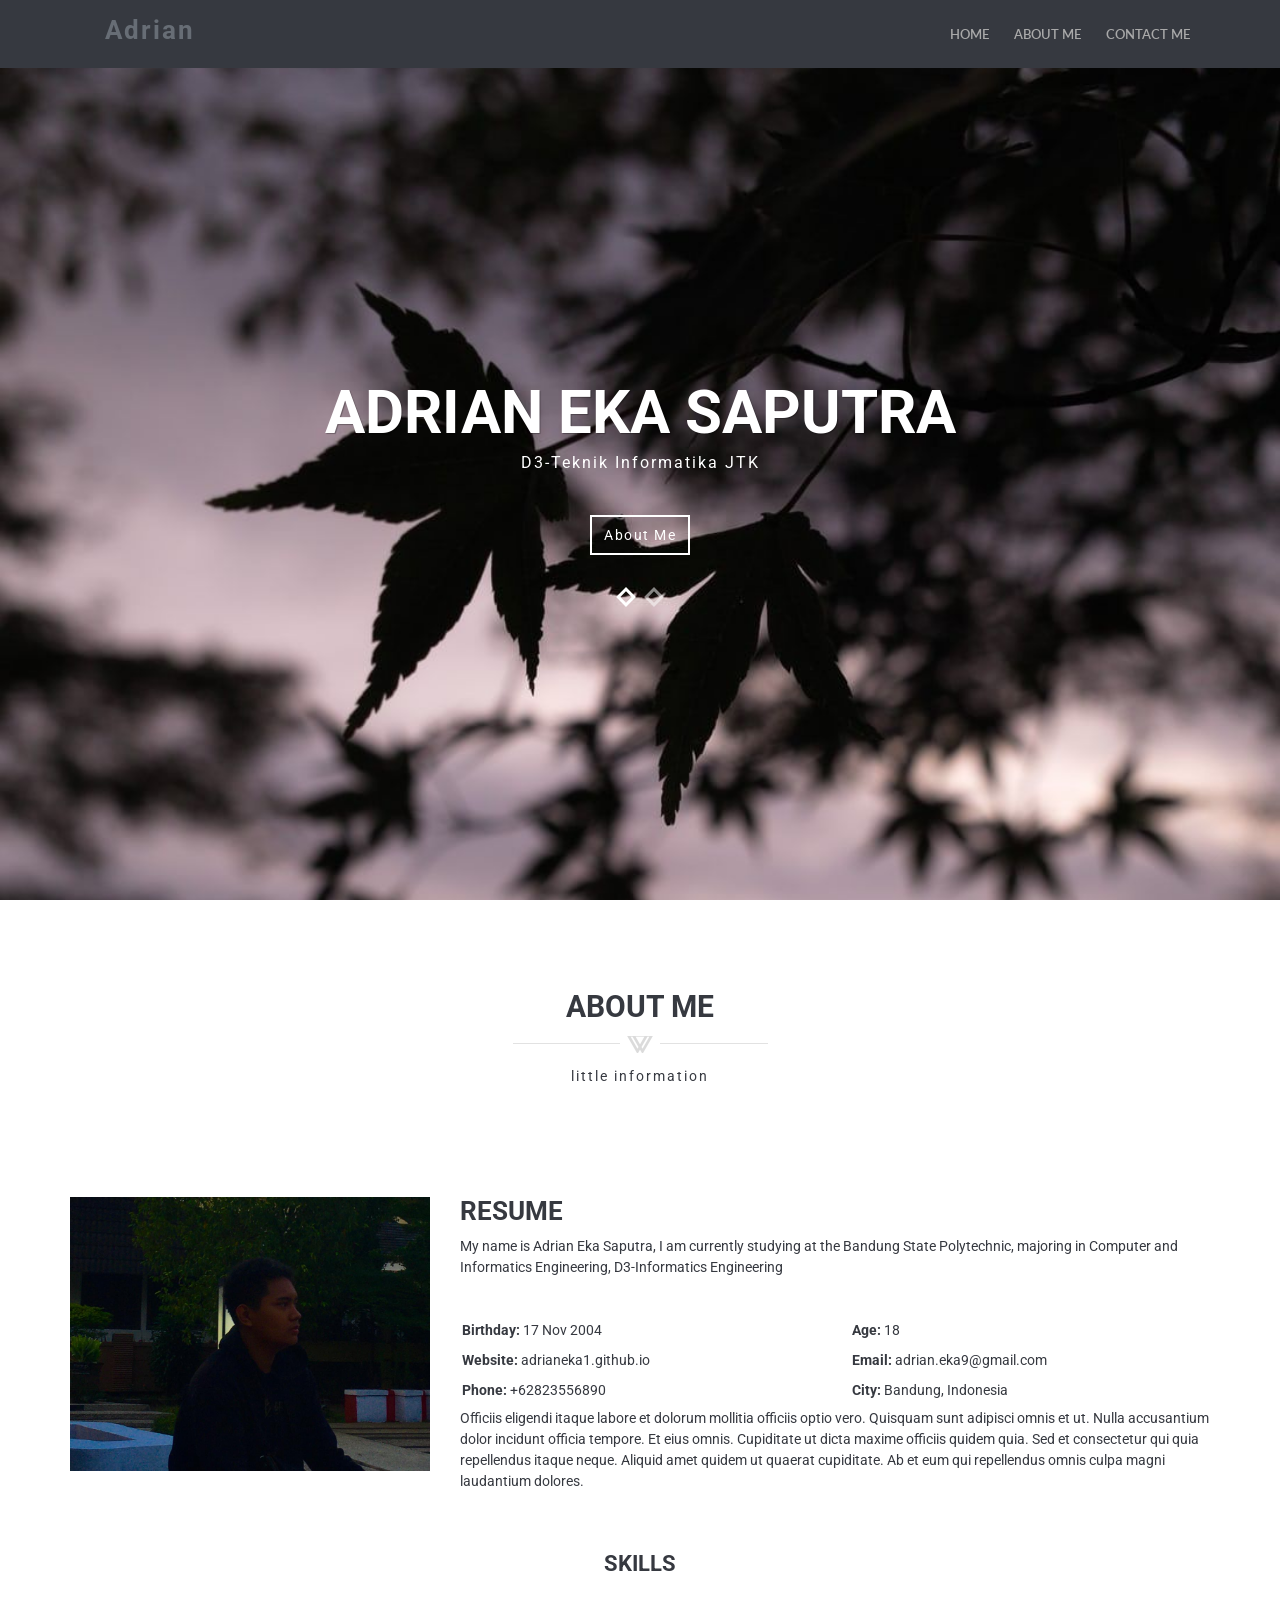
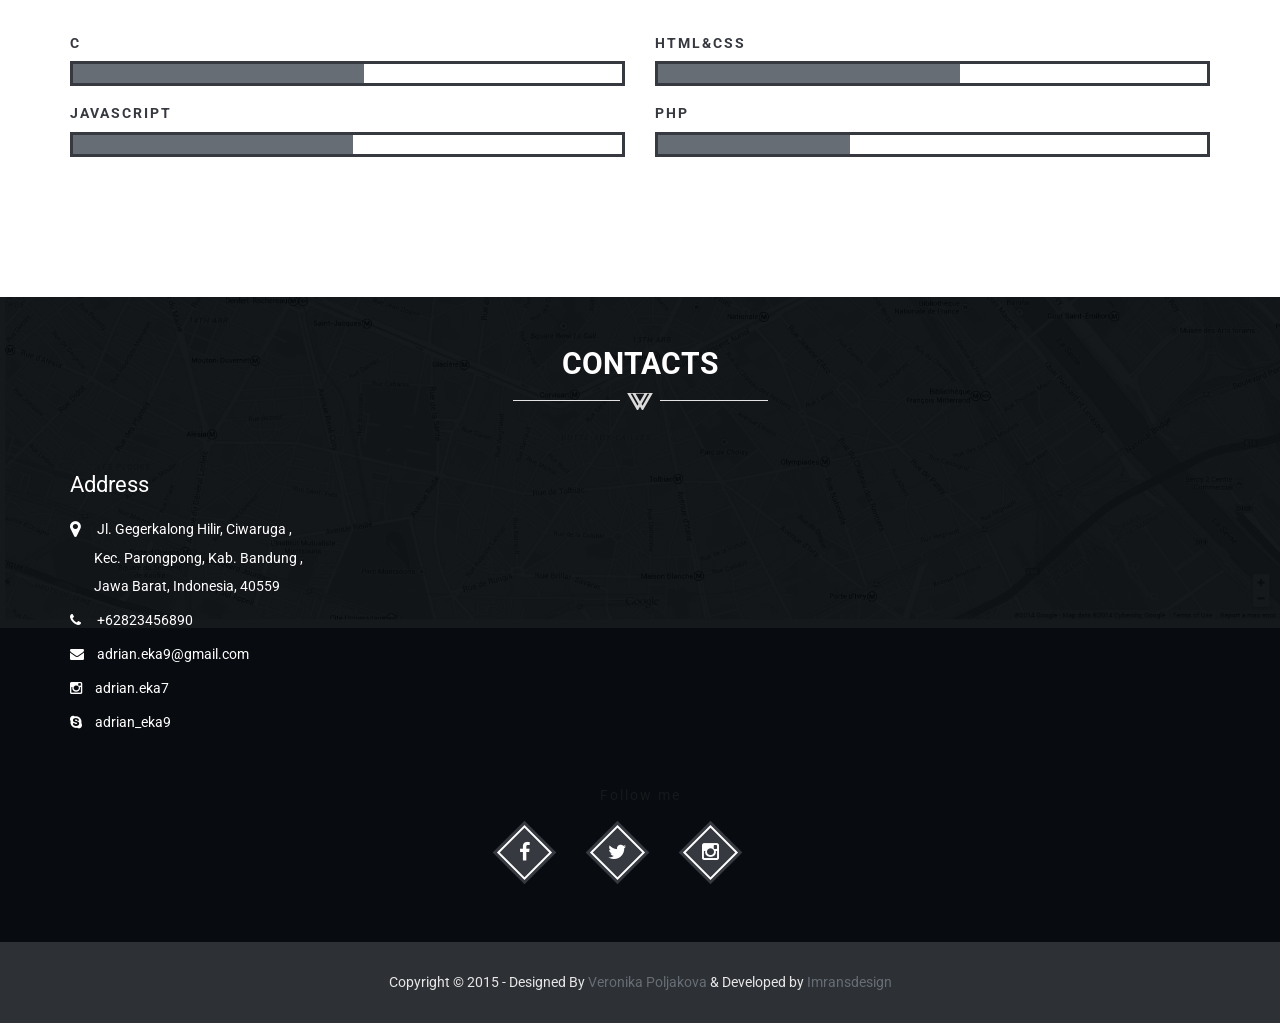
==== commit b45f5397: "fix contact section" ====
--- a/index.html
+++ b/index.html
@@ -278,7 +278,7 @@
 			                            <li><i class="fa fa-map-marker fa-lg"></i>&nbsp; Jl. Gegerkalong Hilir, Ciwaruga ,<br><br>&nbsp;&nbsp;&nbsp;&nbsp;&nbsp;&nbsp;&nbsp; Kec. Parongpong, Kab. Bandung ,<br><br>&nbsp;&nbsp;&nbsp;&nbsp;&nbsp;&nbsp;&nbsp; Jawa Barat, Indonesia, 40559</li>
 			                            <li><i class="fa fa-phone"></i>&nbsp; +62823456890</li>
 			                            <li><i class="fa fa-envelope"></i> adrian.eka9@gmail.com</li>
-			                            <li><i class="fa fa-instagram"></i> adrian.eka9</li>
+			                            <li><i class="fa fa-instagram"></i> adrian.eka7</li>
 			                            <li><i class="fa fa-skype"></i> adrian_eka9</li>
 			                        </ul>
                                 </div>
@@ -295,9 +295,9 @@
                                 <div class="container">
                                     <ul class="social-list">
                                         <p class="subtitle">Follow me</p><br>
-                                        <li> <a href="#" class="rotate-box-1 square-icon text-center wow zoomIn" data-wow-delay="0.3s"><span class="rotate-box-icon"><i class="fa fa-facebook"></i></span></a></li>
-                                        <li> <a href="#" class="rotate-box-1 square-icon text-center wow zoomIn" data-wow-delay="0.4s"><span class="rotate-box-icon"><i class="fa fa-twitter"></i></span></a></li>
-                                        <li> <a href="#" class="rotate-box-1 square-icon text-center wow zoomIn" data-wow-delay="0.5s"><span class="rotate-box-icon"><i class="fa fa-instagram"></i></span></a></li>                 
+                                        <li> <a href="https://www.facebook.com/profile.php?id=100009702482185&eav=AfbsXCwnN3grinlaoAqhgHYl4fu5RJ1h92viVuF722pnpaw7dRB1L0Y0FJQ2UpTuwMs&paipv=0" class="rotate-box-1 square-icon text-center wow zoomIn" data-wow-delay="0.3s" target="_blank"><span class="rotate-box-icon"><i class="fa fa-facebook"></i></span></a></li>
+                                        <li> <a href="https://twitter.com/adrian_eka9" class="rotate-box-1 square-icon text-center wow zoomIn" data-wow-delay="0.4s" target="_blank"><span class="rotate-box-icon"><i class="fa fa-twitter"></i></span></a></li>
+                                        <li> <a href="https://www.instagram.com/adrian.eka7/" class="rotate-box-1 square-icon text-center wow zoomIn" data-wow-delay="0.5s" target="_blank"><span class="rotate-box-icon"><i class="fa fa-instagram"></i></span></a></li>                 
                                     </ul>
                                 </div>
                             </div>
